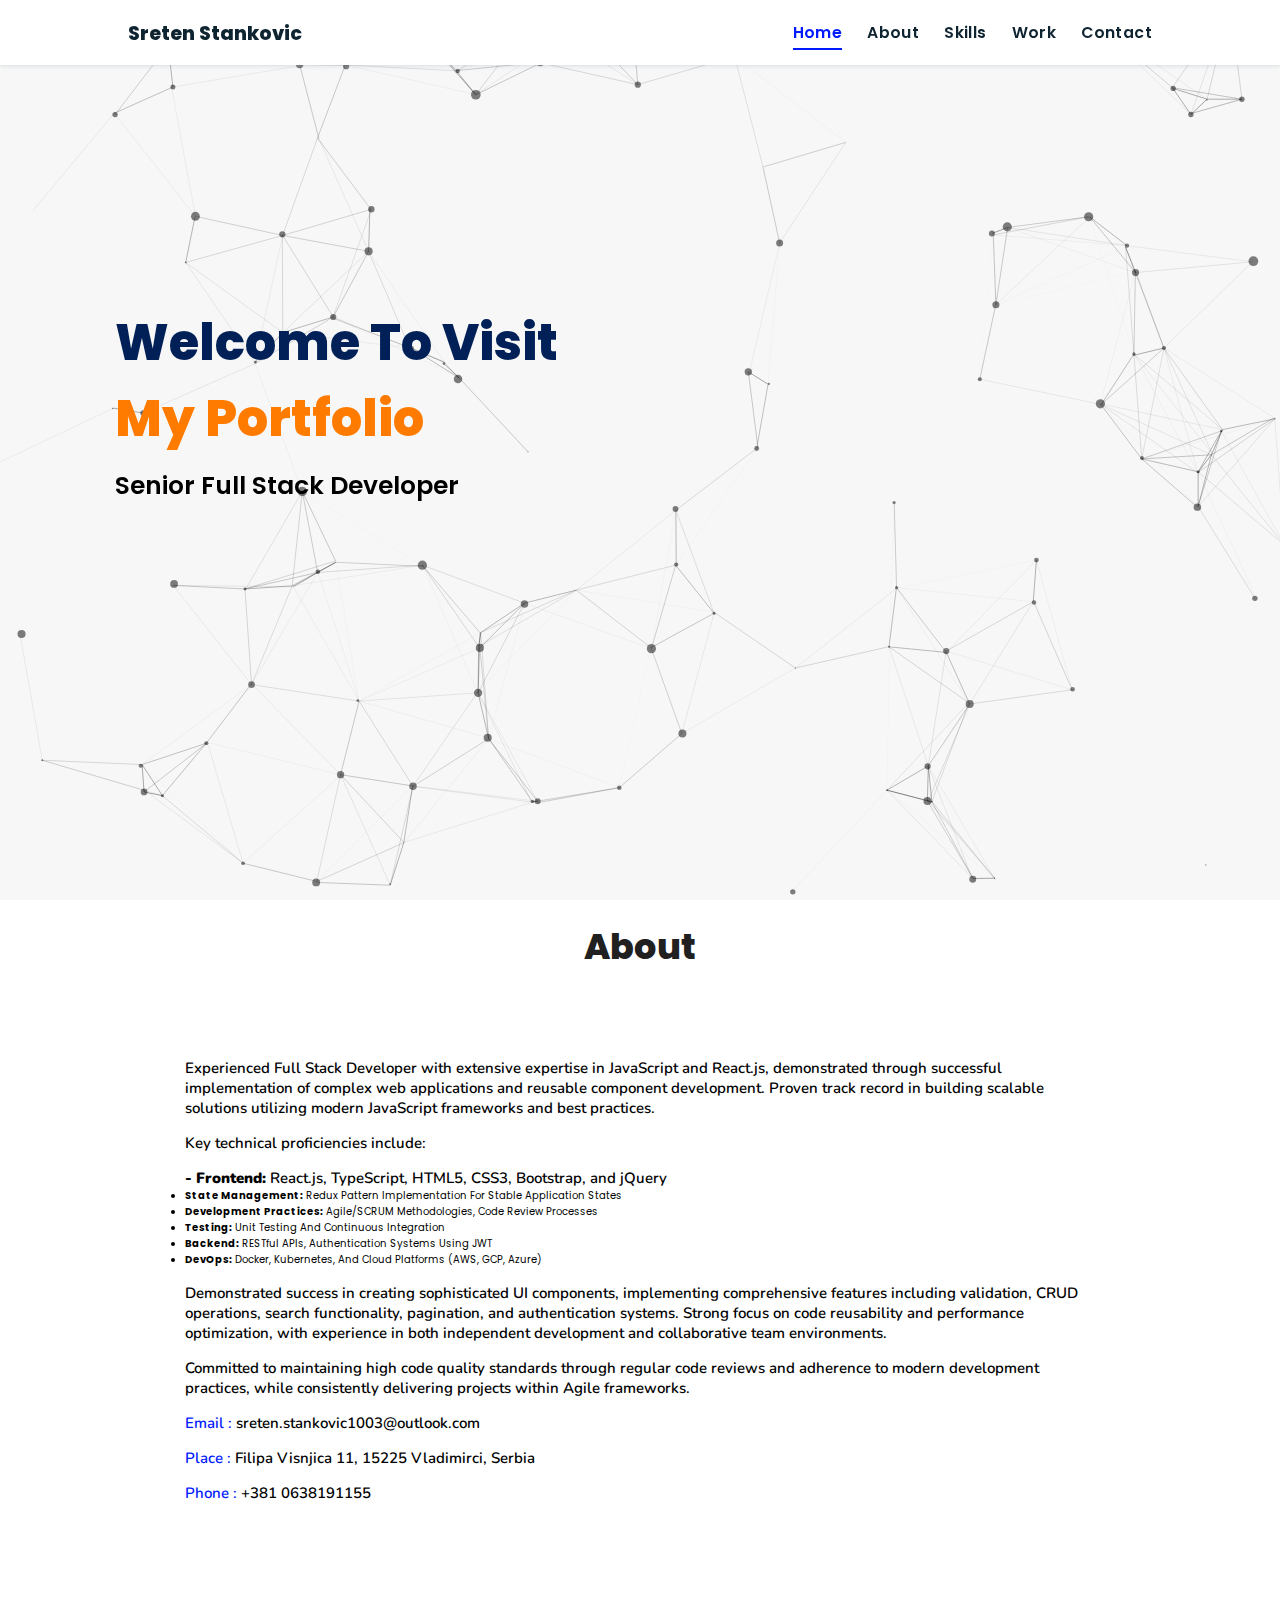
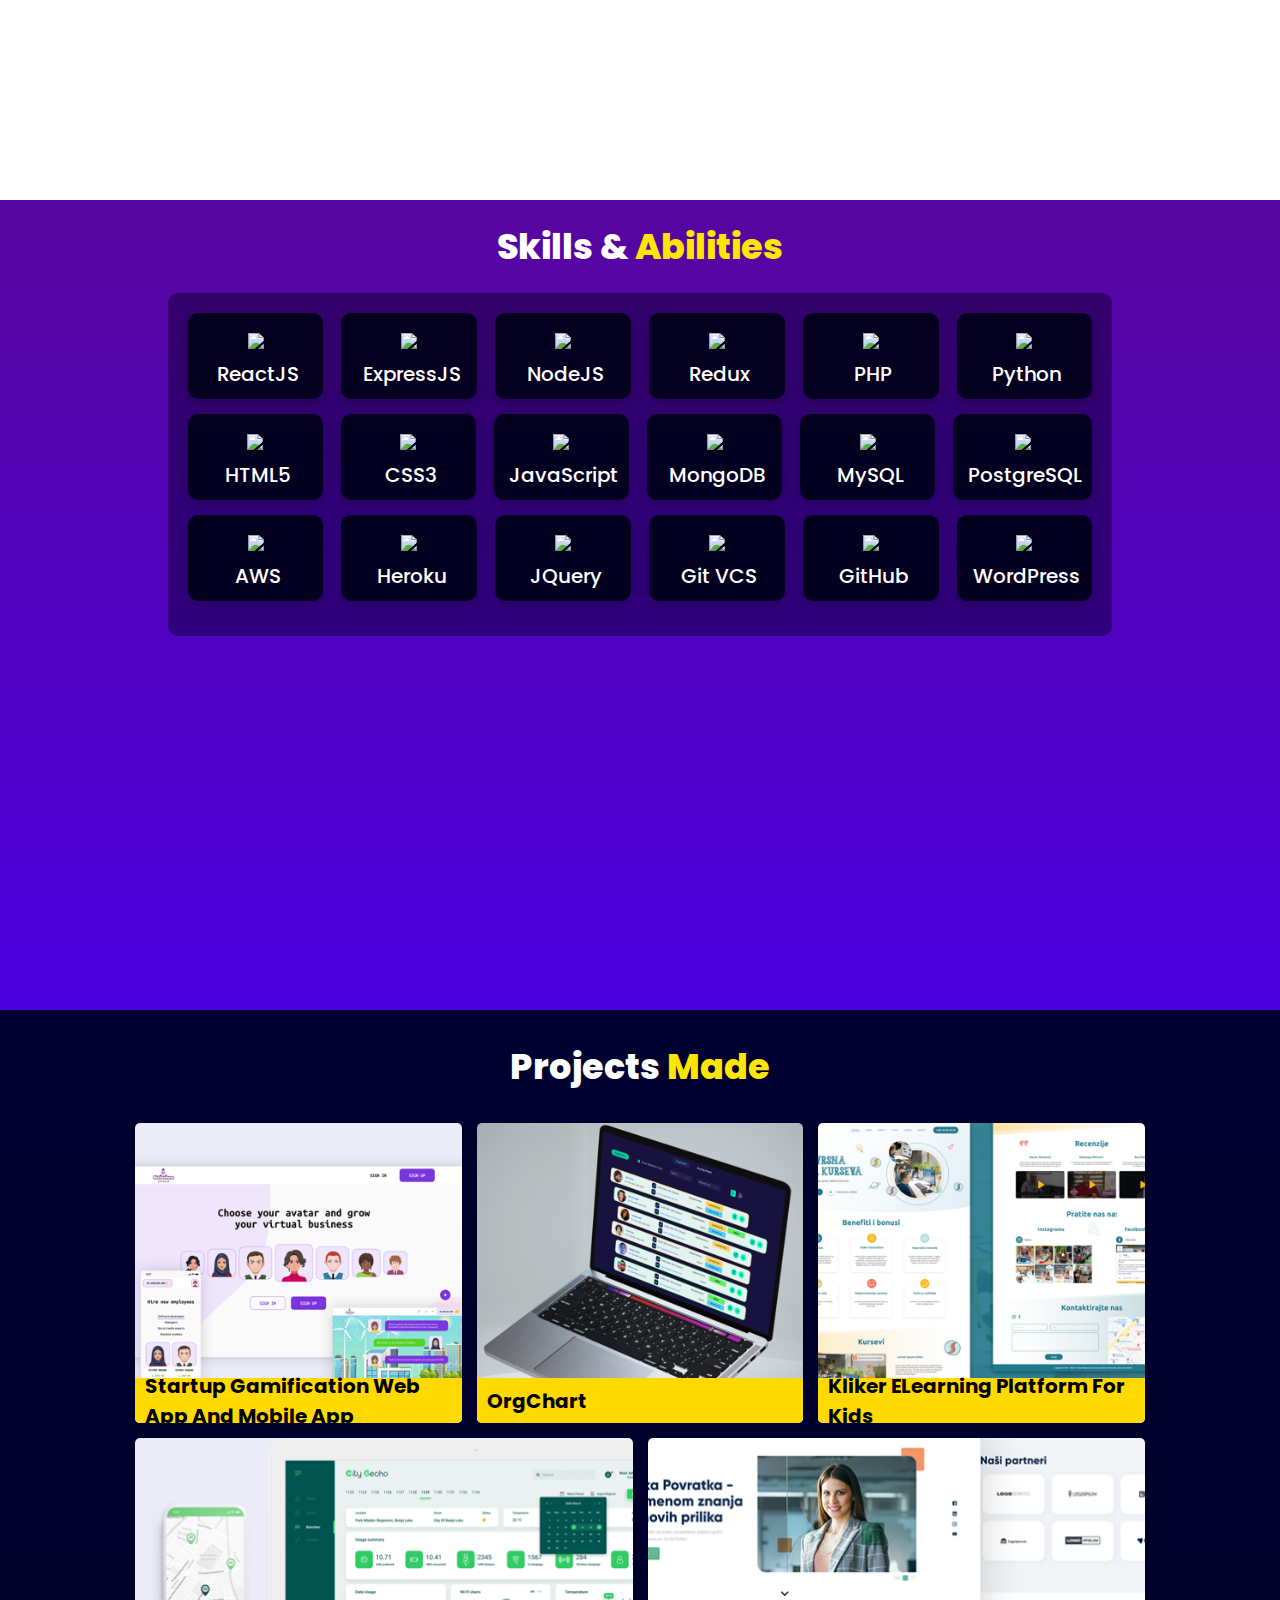
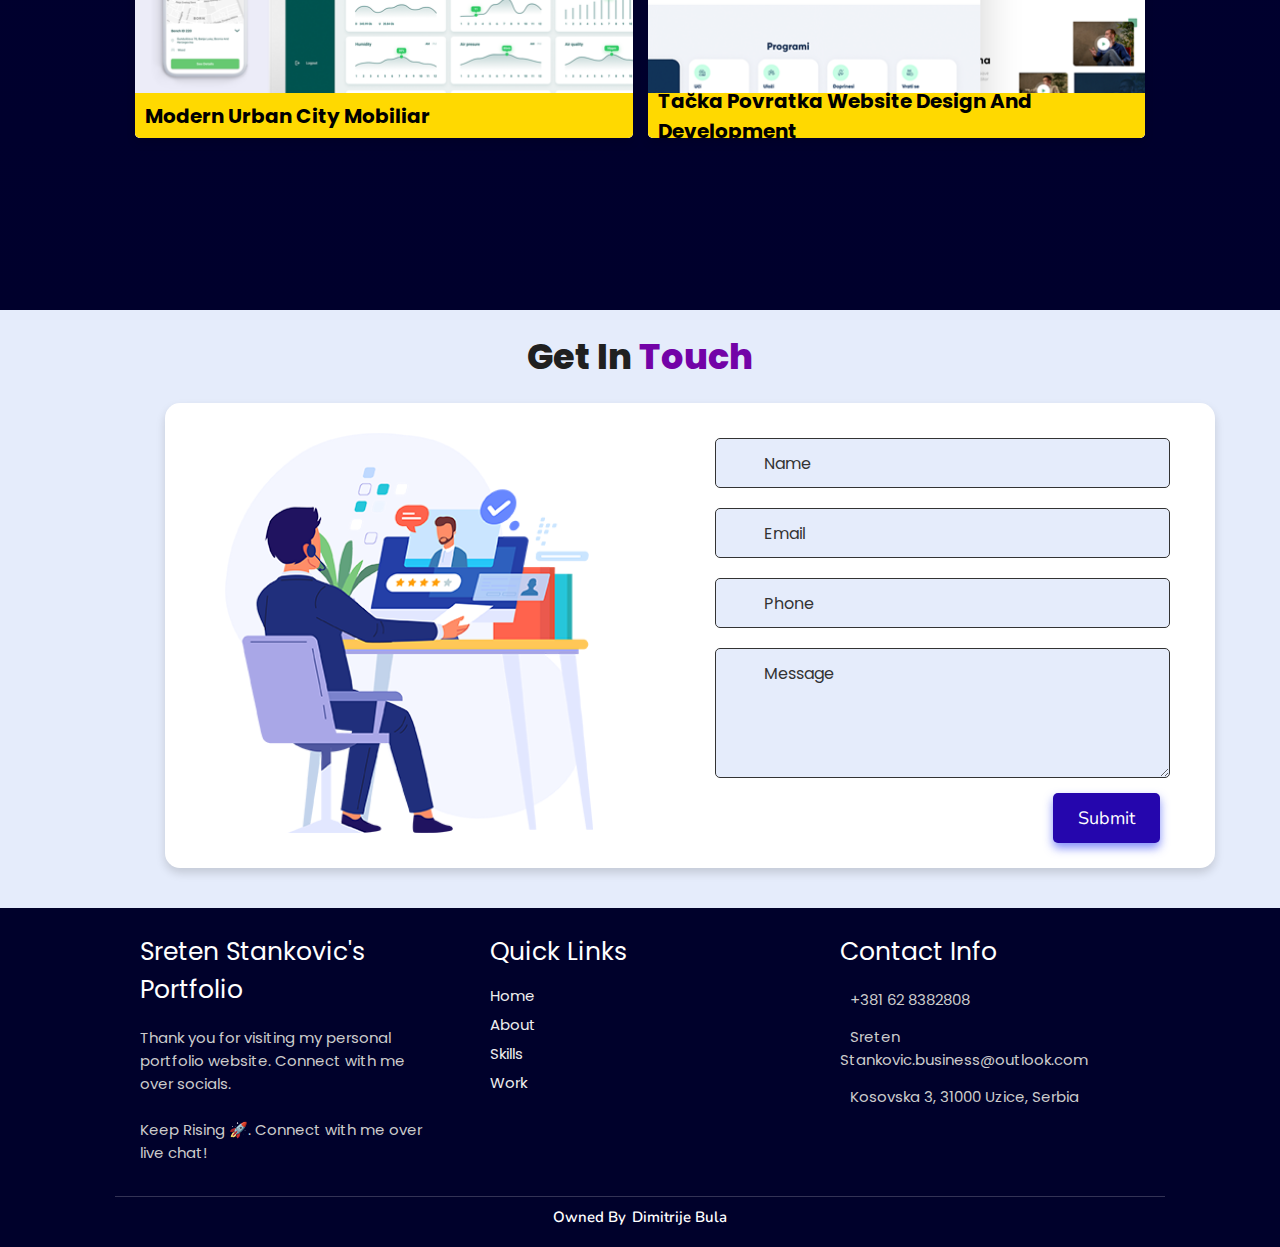
==== index.html @ c3fb4356 "Update index.html" ====
<!DOCTYPE html>
<html lang="en">
<head>
    <meta charset="UTF-8">
    <meta http-equiv="X-UA-Compatible" content="IE=edge">
    <meta name="viewport" content="width=device-width, initial-scale=1.0">
    <meta name="keywords" content="Dimitrije Bula, portfolio, Dimitrije, full stack dev, personal portfolio lifecodes, portfolio design, portfolio website, personal portfolio" />
    <meta name="description" content="Welcome to Sreten Stankovic's Portfolio.Full Stack Developer" />
    <!-- Custom CSS -->
    <link rel="stylesheet" href="./assets/css/style.css">
    <!-- Font Awesome -->
    <link rel="stylesheet" href="https://cdnjs.cloudflare.com/ajax/libs/font-awesome/5.15.3/css/all.min.css" integrity="sha512-iBBXm8fW90+nuLcSKlbmrPcLa0OT92xO1BIsZ+ywDWZCvqsWgccV3gFoRBv0z+8dLJgyAHIhR35VZc2oM/gI1w==" crossorigin="anonymous" referrerpolicy="no-referrer" />
    <!-- Favicon -->
    <link id='favicon' rel="shortcut icon" href="./assets/images/favicon.png" type="image/x-png">
    <title>Sreten</title>
</head>
<body oncontextmenu="return false">

<!-- pre loader -->
<!-- <div class="loader-container">
  <img draggable="false" src="./assets/images/preloader.gif" alt="">
</div> -->

<!-- navbar starts -->
<header>
        <a href="/" class="logo"><i class="fab fa-node-js"></i> Sreten Stankovic</a>

        <div id="menu" class="fas fa-bars"></div>
        <nav class="navbar">
            <ul>
            <li><a class="active" href="#home">Home</a></li>
            <li><a href="#about">About</a></li>
            <li><a href="#skills">Skills</a></li>
            <li><a href="#work">Work</a></li>
            <li><a href="#contact">Contact</a></li>
            </ul>
        </nav>
</header>
<!-- navbar ends -->


<!-- hero section starts -->
<!-- hero section starts -->
<section class="home" id="home">
  <div id="particles-js"></div>

  <div class="content">
  <h2>Welcome to Visit<br/><span>My Portfolio</span></h2>
  <p>Senior Full Stack Developer</p>

  <div class="socials">
      <ul class="social-icons">
      </ul>
    </div>
  </div>
</section>
<!-- hero section ends -->


<!-- about section starts -->
<section class="about" id="about">
    <h2 class="heading"><i class="fas fa-user-alt"></i> About</h2>
    
    <div class="row">
    <div class="content">
      <div class="professional-bio">
        <p>
            Experienced Full Stack Developer with extensive expertise in JavaScript and React.js, demonstrated through successful implementation of complex web applications and reusable component development. Proven track record in building scalable solutions utilizing modern JavaScript frameworks and best practices.
        </p>
    
        <p>Key technical proficiencies include:</p>
    
        <ul>
            <p><strong>- Frontend:</strong> React.js, TypeScript, HTML5, CSS3, Bootstrap, and jQuery</p>
            <li><strong>State Management:</strong> Redux Pattern implementation for stable application states</li>
            <li><strong>Development Practices:</strong> Agile/SCRUM methodologies, code review processes</li>
            <li><strong>Testing:</strong> Unit testing and continuous integration</li>
            <li><strong>Backend:</strong> RESTful APIs, authentication systems using JWT</li>
            <li><strong>DevOps:</strong> Docker, Kubernetes, and cloud platforms (AWS, GCP, Azure)</li>
        </ul>
    
        <p>
            Demonstrated success in creating sophisticated UI components, implementing comprehensive features including validation, CRUD operations, search functionality, pagination, and authentication systems. Strong focus on code reusability and performance optimization, with experience in both independent development and collaborative team environments.
        </p>
    
        <p>
            Committed to maintaining high code quality standards through regular code reviews and adherence to modern development practices, while consistently delivering projects within Agile frameworks.
        </p>
    </div>
        
        <div class="box-container">
            <!-- <div class="box">
              <p><span> age: </span> 20</p>
              <p><span> phone : </span> +91 XXX-XXX-XXXX</p>
            </div> -->
            <div class="box">
              <p><span> email : </span> sreten.stankovic1003@outlook.com</p>
              <p><span> place : </span> Filipa Visnjica 11, 15225 Vladimirci, Serbia</p>
              <p><span> phone : </span> +381 0638191155</p>
            </div>
        </div>
    </div>
    </div>
</section>
<!-- about section ends -->

<!-- skills section starts -->
<section class="skills" id="skills">

    <h2 class="heading"><i class="fas fa-laptop-code"></i> Skills & <span>Abilities</span></h2>

    <div class="container">
          <div class="row" id="skillsContainer">

            <div class="bar">
              <div class="info">
                <img src="https://img.icons8.com/external-tal-revivo-color-tal-revivo/48/000000/external-react-a-javascript-library-for-building-user-interfaces-logo-color-tal-revivo.png"/>
                <span>ReactJS</span>
              </div>
            </div>
            <div class="bar">
              <div class="info">
                <img src="https://img.icons8.com/fluency/48/000000/node-js.png"/>
                <span>ExpressJS</span>
              </div>
            </div>
            <div class="bar">
              <div class="info">
                <img src="https://img.icons8.com/color/48/000000/nodejs.png"/>
                <span>NodeJS</span>
              </div>
            </div>
            <div class="bar">
              <div class="info">
                <img src="https://img.icons8.com/color/48/000000/redux.png"/>
                <span>Redux</span>
              </div>
            </div>
            <div class="bar">
              <div class="info">
                <img src="https://img.icons8.com/offices/48/000000/php-logo.png"/>
                <span>PHP</span>
              </div>
            </div>
            <div class="bar">
              <div class="info">
                <img src="https://img.icons8.com/color/48/000000/python--v1.png"/>
                <span>Python</span>
              </div>
            </div>
          </div>
          <div class="row" id="skillsContainer">

            <div class="bar">
              <div class="info">
                <img src="https://img.icons8.com/color/48/000000/html-5--v1.png"/>
                <span>HTML5</span>
              </div>
            </div>
            <div class="bar">
              <div class="info">
                <img src="https://img.icons8.com/color/48/000000/css3.png"/>
                <span>CSS3</span>
              </div>
            </div>
            <div class="bar">
              <div class="info">
                <img src="https://img.icons8.com/color/48/000000/javascript--v1.png"/>
                <span>JavaScript</span>
              </div>
            </div>
            <div class="bar">
              <div class="info">
                <img src="https://img.icons8.com/color/48/000000/mongodb.png"/>
                <span>MongoDB</span>
              </div>
            </div>
            <div class="bar">
              <div class="info">
                <img src="https://img.icons8.com/color/48/000000/mysql-logo.png"/>
                <span>MySQL</span>
              </div>
            </div>
            <div class="bar">
              <div class="info">
                <img src="https://img.icons8.com/color/48/000000/postgreesql.png"/>
                <span>PostgreSQL</span>
              </div>
            </div>
          </div>
          <div class="row" id="skillsContainer">

            <div class="bar">
              <div class="info">
                <img src="https://img.icons8.com/color/48/000000/amazon-web-services.png"/>
                <span>AWS</span>
              </div>
            </div>
            <div class="bar">
              <div class="info">
                <img src="https://img.icons8.com/color/48/000000/heroku.png"/>
                <span>Heroku</span>
              </div>
            </div>
            <div class="bar">
              <div class="info">
                <img src="https://img.icons8.com/ios-filled/48/1169ae/jquery.png"/>
                <span>jQuery</span>
              </div>
            </div>
            <div class="bar">
              <div class="info">
                <img src="https://img.icons8.com/color/48/000000/git.png"/>
                <span>Git VCS</span>
              </div>
            </div>
            <div class="bar">
              <div class="info">
                <img src="https://img.icons8.com/glyph-neue/48/ffffff/github.png"/>
                <span>GitHub</span>
              </div>
            </div>
            <div class="bar">
              <div class="info">
                <img src="https://img.icons8.com/color/48/000000/wordpress.png"/>
                <span>WordPress</span>
              </div>
            </div>
          </div>
    </div>
</section>
<!-- skills section ends -->




<!-- work project section starts -->
<section class="work" id="work">

  <h2 class="heading"><i class="fas fa-laptop-code"></i> Projects <span>Made</span></h2>

  <div class="box-container">

    <div class="box tilt">
      <img draggable="false" src="./assets/images/projects/1.png" alt="" />
      <div class="content">
        <div class="tag">
        <h3>Startup gamification web app and mobile app</h3>
        </div>
        <div class="desc">
          <p>Startup simulation game that educates future entrepreneurs and founders about basic business processes and prepares them for a real-world scenario.
            I was involved in the ideation phase and build a web and a mobile app.</p>
        </div>
      </div>
    </div>
    <div class="box tilt">
      <img draggable="false" src="./assets/images/projects/2.png" alt="" />
      <div class="content">
        <div class="tag">
        <h3>OrgChart</h3>
        </div>
        <div class="desc">
          <p>OrgChart is an application intended for easier organization within the company. A clear view of the hierarchy and quick access to information about employees are the main features of this application that facilitate organization and work.</p>
        </div>
      </div>
    </div>
    <div class="box tilt">
      <img draggable="false" src="./assets/images/projects/3.png" alt="" />
      <div class="content">
        <div class="tag">
        <h3>Kliker eLearning platform for kids</h3>
        </div>
        <div class="desc">
          <p>Kliker is an eLearning platform for kids, feature-rich and interactive.</p>
        </div>
      </div>
    </div>
    <div class="box tilt">
      <img draggable="false" src="./assets/images/projects/4.png" alt="" />
      <div class="content">
        <div class="tag">
        <h3>Modern urban city mobiliar</h3>
        </div>
        <div class="desc">
          <p>Conceptualized as part of smart city solutions, City Gecko is the urban furniture that uses clean energy to power various devices we use every day. Smart benches have promptly programmed sensors that record and send data to the web and mobile app. Besides the installed features, they have a unique modular design that easily fits in diverse urban environments, becoming solar, wooden smart bench and charger for electrical scooters. </p>
        </div>
      </div>
    </div>
    <div class="box tilt">
      <img draggable="false" src="./assets/images/projects/5.png" alt="" />
      <div class="content">
        <div class="tag">
        <h3>Tačka Povratka Website Design and Development</h3>
        </div>
        <div class="desc">
          <p>Custom website design and development for Tačka Povratka, an informative website dedicated to Serbs in the diaspora who wish to return to Serbia to live, study, or work. I created a comprehensive website flow that makes the user journey intuitive, and user experience satisfactory.We created a comprehensive and elegant website that is information-packed and reliable, but above all - useful to the users who will find the answers to their problems. </p>
        </div>
      </div>
    </div>
</div>
</section>
<!-- work project section ends -->

<!-- contact section starts -->
<section class="contact" id="contact">
  
  <h2 class="heading"><i class="fas fa-headset"></i> Get in <span>Touch</span></h2>

  <div class="container">
    <div class="content">
      <div class="image-box">
        <img draggable="false" src="./assets/images/contact1.png" alt="">
      </div>
    <form id="contact-form">
      
      <div class="form-group">
        <div class="field">
          <input type="text" name="name" placeholder="Name" required>
          <i class='fas fa-user'></i>
        </div>
        <div class="field">
          <input type="text" name="email" placeholder="Email" required>
          <i class='fas fa-envelope'></i>
        </div>
        <div class="field">
          <input type="text" name="phone" placeholder="Phone">
          <i class='fas fa-phone-alt'></i>
        </div>
        <div class="message">
        <textarea placeholder="Message" name="message" required></textarea>
        <i class="fas fa-comment-dots"></i>
        </div>
        </div>
      <div class="button-area">
        <button type="submit">
          Submit <i class="fa fa-paper-plane"></i></button>
      </div>
    </form>
  </div>
  </div>
</section>
<!-- contact section ends -->


<!-- footer section starts -->
<section class="footer">

  <div class="box-container">

      <div class="box">
          <h3>Sreten Stankovic's Portfolio</h3>
          <p>Thank you for visiting my personal portfolio website. Connect with me over socials. <br/> <br/> Keep Rising 🚀. Connect with me over live chat!</p>
      </div>

      <div class="box">
          <h3>quick links</h3>
          <a href="#home"><i class="fas fa-chevron-circle-right"></i> home</a>
          <a href="#about"><i class="fas fa-chevron-circle-right"></i> about</a>
          <a href="#skills"><i class="fas fa-chevron-circle-right"></i> skills</a>
          <a href="#work"><i class="fas fa-chevron-circle-right"></i> work</a>
      </div>

      <div class="box">
          <h3>contact info</h3>
          <p> <i class="fas fa-phone"></i>+381 62 8382808</p>
          <p> <i class="fas fa-envelope"></i>Sreten Stankovic.business@outlook.com</p>
          <p> <i class="fas fa-map-marked-alt"></i>Kosovska 3, 31000 Uzice, Serbia</p>
      </div>
  </div>

  <h1 class="credit">Owned By<i class="fa fa-heart pulse"></i>Dimitrije Bula</h1>

</section>
<!-- footer section ends -->


<!-- scroll top btn -->
<a href="#home" aria-label="ScrollTop" class="fas fa-angle-up" id="scroll-top"></a>
<!-- scroll back to top -->


<!-- ==== ALL MAJOR JAVASCRIPT CDNS STARTS ==== -->
<!-- jquery cdn -->
<script src="https://cdnjs.cloudflare.com/ajax/libs/jquery/3.6.0/jquery.min.js" integrity="sha512-894YE6QWD5I59HgZOGReFYm4dnWc1Qt5NtvYSaNcOP+u1T9qYdvdihz0PPSiiqn/+/3e7Jo4EaG7TubfWGUrMQ==" crossorigin="anonymous" referrerpolicy="no-referrer"></script>

<!-- typed.js cdn -->
<script src="https://cdnjs.cloudflare.com/ajax/libs/typed.js/2.0.5/typed.min.js" integrity="sha512-1KbKusm/hAtkX5FScVR5G36wodIMnVd/aP04af06iyQTkD17szAMGNmxfNH+tEuFp3Og/P5G32L1qEC47CZbUQ==" crossorigin="anonymous" referrerpolicy="no-referrer"></script>

<!-- particle.js links -->
<script src="./assets/js/particles.min.js"></script>
<script src="./assets/js/app.js"></script>

<!-- vanilla tilt.js links -->
<script src="https://cdnjs.cloudflare.com/ajax/libs/vanilla-tilt/1.7.0/vanilla-tilt.min.js" integrity="sha512-SttpKhJqONuBVxbRcuH0wezjuX+BoFoli0yPsnrAADcHsQMW8rkR84ItFHGIkPvhnlRnE2FaifDOUw+EltbuHg==" crossorigin="anonymous" referrerpolicy="no-referrer"></script>

<!-- scroll reveal anim -->
<script src="https://unpkg.com/scrollreveal"></script>

<script
      type="text/javascript"
      src="https://cdn.jsdelivr.net/npm/emailjs-com@3/dist/email.min.js"
    ></script>

<!-- ==== ALL MAJOR JAVASCRIPT CDNS ENDS ==== -->

<script src="./assets/js/script.js"></script>

</body>
</html>
---- assets/css/style.css ----
@import url("https://fonts.googleapis.com/css2?family=Poppins:wght@400;600;700&display=swap");
@import url("https://fonts.googleapis.com/css2?family=Nunito:ital,wght@0,300;0,400;0,600;0,700;1,300;1,400&display=swap");

* {
  margin: 0;
  padding: 0;
  box-sizing: border-box;
  text-decoration: none;
  outline: none;
  border: none;
  text-transform: capitalize;
  transition: all 0.2s linear;
}
html {
  font-size: 62.5%;
  overflow-x: hidden;
  scroll-behavior: smooth;
}
body {
  background: #f7f7f7;
  font-family: "Poppins", sans-serif;
}

*::selection {
  background: #2b3dda;
  color: #fff;
}

html {
  font-size: 62.5%;
  overflow-x: hidden;
}
html::-webkit-scrollbar {
  width: 0.8rem;
}
html::-webkit-scrollbar-track {
  background: rgb(235, 202, 245);
}
html::-webkit-scrollbar-thumb {
  background: #420177;
}

/* pre loader start */
.loader-container {
  position: fixed;
  top: 0;
  left: 0;
  z-index: 10000;
  background: #e6eff1;
  display: flex;
  align-items: center;
  justify-content: center;
  height: 100%;
  width: 100%;
}
.loader-container.fade-out {
  top: -120%;
}
/* pre loader end */

/* navbar starts */
header {
  position: fixed;
  top: 0;
  left: 0;
  right: 0;
  z-index: 1000;
  display: flex;
  align-items: center;
  justify-content: space-between;
  padding: 1.7rem 10%;
  height: 6.5rem;
  background-color: #fff;
  box-shadow: 0 1px 4px rgba(146, 161, 176, 0.3);
}
section {
  min-height: 100vh;
  padding: 2rem 9%;
}
.heading {
  font-size: 3.5rem;
  color: rgb(32, 32, 32);
  font-weight: 800;
  text-align: center;
}
.heading span {
  color: rgb(115, 3, 167);
}
header .logo {
  font-size: 1.9rem;
  font-weight: 800;
  text-decoration: none;
  color: #0e2431;
}
header .logo i {
  font-size: 2.2rem;
}
header .logo:hover {
  color: #fc8c05;
}
header .navbar ul {
  list-style: none;
  display: flex;
  justify-content: center;
  align-items: center;
}
header .navbar li {
  margin-left: 2.5rem;
}
header .navbar ul li a {
  font-size: 1.57rem;
  color: #0e2431;
  font-weight: 600;
  text-decoration: none;
  letter-spacing: 0.04rem;
  transition: 0.2s;
}
header .navbar ul li a.active,
header .navbar ul li a:hover {
  color: #011aff;
  border-bottom: 0.2rem solid #011aff;
  padding: 0.5rem 0;
}
/* navbar ends */

/* hamburger icon starts*/
#menu {
  font-size: 3rem;
  cursor: pointer;
  color: rgb(24, 2, 63);
  display: none;
}
@media (max-width: 768px) {
  #menu {
    display: block;
  }
  header .navbar {
    position: fixed;
    top: 6.5rem;
    right: -120%;
    width: 75%;
    height: 100%;
    text-align: left;
    align-items: flex-start;
    background-color: #0e0f31;
  }
  header .navbar ul {
    flex-flow: column;
    padding: 1rem;
  }
  header .navbar ul li {
    text-align: center;
    width: 100%;
    margin: 1rem 0;
    border-radius: 0.5rem;
    width: 26rem;
  }
  header .navbar ul li a {
    display: block;
    padding: 1rem;
    text-align: left;
    color: #fff;
    font-size: 2rem;
  }
  header .navbar ul li a.active,
  header .navbar ul li a:hover {
    padding: 1rem;
    color: #fff;
    border-radius: 0.5rem;
    border-bottom: 0.5rem solid #011aff;
  }
  .fa-times {
    transform: rotate(180deg);
  }
  header .navbar.nav-toggle {
    right: 0;
  }
}
/* hamburger icon ends */

/* hero section starts*/
.home {
  position: relative;
  display: flex;
  flex-wrap: wrap;
  gap: 1.5rem;
  min-height: 100vh;
  align-items: center;
}
.home #particles-js {
  position: absolute;
  top: 0;
  left: 0;
  height: 100%;
  width: 100%;
}
.home::before {
  content: "";
  position: absolute;
  top: 0;
  left: 0;
  height: 100%;
  width: 100%;
}
.home .content {
  flex: 1 1 40rem;
  padding-top: 1rem;
  z-index: 1;
}
.home .image {
  flex: 1 1 40rem;
  z-index: 1;
}
.home .image img {
  width: 70%;
  margin-left: 6rem;
  border-radius: 50%;
  box-shadow: 0 2px 8px rgba(0, 0, 0, 0.3);
  cursor: pointer;
}
.home .image img:hover {
  box-shadow: 0 5px 15px rgba(0, 0, 0, 0.5);
}
.home .content h2 {
  font-size: 5rem;
  font-weight: 800;
  color: #002057;
}
.home .content h2 span {
  font-size: 5rem;
  font-weight: 800;
  color: #ff7b00;
}
.home .content p {
  font-size: 2.5rem;
  color: #000;
  font-weight: 600;
  padding: 1rem 0;
}
.home .content p span {
  font-size: 2.5rem;
  color: rgb(148, 8, 8);
  font-weight: 600;
  padding: 1rem 0;
}
.home .btn {
  margin-top: 1rem;
  position: absolute;
  line-height: 0;
  padding: 1.6rem 3rem;
  border-radius: 4em;
  transition: 0.5s;
  color: #fff;
  background: #2506ad;
  box-shadow: 0px 5px 18px rgba(48, 68, 247, 0.6);
  font-family: "Nunito", sans-serif;
}
.home .btn span {
  font-weight: 700;
  font-size: 1.7rem;
  letter-spacing: 0.1rem;
}
.home .btn i {
  margin-left: 0.3rem;
  font-size: 1.5rem;
  transition: 0.3s;
}
.home .btn:hover {
  background: #1a047e;
}
.home .btn:hover i {
  transform: translateX(5px);
}
/* social icons start */
.socials {
  position: relative;
  margin-top: 9rem;
}
.socials .social-icons {
  padding-left: 0;
  margin-bottom: 0;
  list-style: none;
}
.socials .social-icons li {
  display: inline-block;
  margin-bottom: 14px;
}
.social-icons a {
  font-size: 2rem;
  display: inline-block;
  line-height: 44px;
  color: #00d9ff;
  background-color: #09011b;
  width: 44px;
  height: 44px;
  text-align: center;
  margin-right: 8px;
  border-radius: 100%;
  -webkit-transition: all 0.2s linear;
  -o-transition: all 0.2s linear;
  transition: all 0.2s linear;
}
.social-icons a:active,
.social-icons a:focus,
.social-icons a:hover {
  color: #fff;
  background-color: #0685da;
}
.social-icons a.github:hover {
  background-color: #0e0e0e;
}
.social-icons a.twitter:hover {
  background-color: #00aced;
}
.social-icons a.linkedin:hover {
  background-color: #007bb6;
}
.social-icons a.dev:hover {
  background-color: #070707;
}
.social-icons a.instagram:hover {
  background-color: #ee00da;
}
/* social icons end */

/* hero media queries starts*/
@media (max-width: 450px) {
  .home .btn {
    margin: 4rem 0;
  }
  .socials {
    margin-top: 12rem;
  }
  .home .image img {
    margin-top: -12rem;
  }
  .home .content p {
    font-size: 2.2rem;
  }
  .home .content p span {
    font-size: 2.2rem;
  }
}
/* hero media queries ends*/
/* hero section end */

/* about section starts */
.about {
  background: rgb(255, 255, 255);
}
.about .row {
  display: flex;
  flex-direction: row;
  gap: 2rem;
  flex-wrap: wrap;
  padding: 4rem;
}
.about .row .image {
  text-align: center;
  flex: 1 1 35rem;
}
.about .row .image img {
  margin: 4rem;
  width: 30rem;
  height: auto;
  border-radius: 5%;
  box-shadow: 0 5px 10px rgba(0, 0, 0, 0.6);
  mix-blend-mode: luminosity;
  transition: 0.3s;
  cursor: pointer;
}
.about .row .image img:hover {
  mix-blend-mode: normal;
}
.about .row .content {
  flex: 1 1 45rem;
  padding: 3rem;
}
.about .row .content h3 {
  color: rgb(27, 27, 27);
  font-size: 2.5rem;
}
.about .row .content .tag {
  font-size: 1.4rem;
  color: #020133;
  font-weight: 600;
  margin-top: 1rem;
}
.about .row .content p {
  font-size: 1.5rem;
  margin-top: 1.5rem;
  font-family: "Nunito";
  font-weight: 600;
  text-transform: none;
}
.about .row .content .box-container {
  display: flex;
  flex-wrap: wrap;
  gap: 1.5rem;
  font-family: "Nunito";
  font-weight: 600;
}
.about .row .content .box-container .box p {
  text-transform: none;
}
.about .row .content .box-container .box p span {
  color: #011aff;
}
.resumebtn {
  margin-top: 6rem;
}
.resumebtn .btn {
  padding: 1.7rem 3rem;
  border-radius: 0.5em;
  transition: 0.3s;
  color: #fff;
  background: #2506ad;
  box-shadow: 0px 5px 10px rgba(48, 68, 247, 0.6);
  font-family: "Nunito", sans-serif;
}
.resumebtn .btn span {
  font-weight: 600;
  font-size: 1.8rem;
  letter-spacing: 0.1rem;
}
.resumebtn .btn i {
  margin-left: 0.3rem;
  font-size: 1.2rem;
  transition: 0.3s;
}
.resumebtn .btn:hover {
  background: #1a047e;
}
.resumebtn .btn:hover i {
  transform: translateX(5px);
}
/* about media queries starts*/
@media screen and (max-width: 600px) {
  .about .row .image {
    margin-top: 2rem;
  }
  .about .row .image img {
    margin: 0 auto;
    width: 80%;
    mix-blend-mode: normal;
  }
  .about .row {
    padding: 0.5rem;
    margin-bottom: 7rem;
  }
  .about .row .content {
    padding: 1rem;
  }
  .about .row .content .box-container {
    gap: 0;
  }
}
/* about media queries ends*/
/* about section ends */

/* skills section starts */
.skills {
  min-height: 90vh;
  background: linear-gradient(to bottom, #57059e, #4a00e0);
}
.skills h2 {
  color: #fff;
}
.skills .heading span {
  color: rgb(255, 230, 0);
}
.skills .container {
  background: rgba(0, 0, 22, 0.4);
  color: #fff;
  border-radius: 1rem;
  padding: 2rem;
  width: 90%;
  margin: auto;
  margin-top: 2rem;
}
.skills .container .row {
  display: grid;
  grid-template-columns: repeat(6, 1fr);
  flex-wrap: wrap;
  gap: 1.8rem;
}
.skills .container .bar {
  margin-bottom: 15px;
  padding: 10px;
  border-radius: 1rem;
  box-shadow: 0 4px 10px rgba(0, 0, 0, 0.2);
  background: rgba(0, 0, 22, 0.9);
  transition: 0.2s;
}
.skills .container .bar:hover {
  box-shadow: 0 8px 10px rgba(0, 2, 68, 0.8) !important;
  background-color: rgba(0, 0, 0, 0.9) !important;
}
.skills .container .bar .info {
  display: flex;
  flex-direction: column;
  align-items: center;
  gap: 1rem;
  margin-top: 1rem;
}
.skills .container .bar .info i {
  font-size: 4rem;
}
.skills .container .bar .info span {
  font-size: 2rem;
  font-weight: 500;
  font-family: "Poppins";
  margin-left: 0.5rem;
}
/* skills media queries starts*/
@media screen and (max-width: 600px) {
  .skills .container {
    padding: 0;
    margin: 0;
  }
  .skills .container .row {
    grid-template-columns: repeat(2, 1fr);
    margin: 1rem;
    padding: 2rem 0.2rem 2rem 0.2rem;
    gap: 1rem;
  }
  .skills .container {
    margin-top: 5px;
    width: 100%;
  }
}
/* skills media queries ends*/
/* skills section ends */

/* education section starts */
.education {
  background: #e5ecfb;
  min-height: 80vh;
}
.education .qoute {
  font-size: 1.5rem;
  text-align: center;
  font-family: "Nunito", sans-serif;
  font-weight: 600;
  margin-top: 0.5rem;
}
.education .box-container {
  display: flex;
  flex-wrap: wrap;
  justify-content: center;
  align-items: center;
  flex-direction: column;
}
.education .box-container .box {
  display: flex;
  flex-direction: row;
  width: 80%;
  border-radius: 0.5rem;
  box-shadow: 0.2rem 0.5rem 1rem rgba(0, 0, 0, 0.2);
  text-align: center;
  position: relative;
  margin-top: 2rem;
  overflow: hidden;
  transition: 0.3s;
  background: rgb(252, 252, 252);
}
.education .box-container .box:hover {
  transform: scale(1.03);
  box-shadow: 1rem 0.5rem 1.2rem rgba(0, 0, 0, 0.3);
}
.education .box-container .box .image {
  flex: 1 1 20rem;
  width: 100%;
}
.education .box-container .box img {
  object-fit: cover;
  position: relative;
  width: 100%;
  height: 100%;
}
.education .box-container .box .content {
  position: relative;
  display: flex;
  flex-direction: column;
  padding: 1rem;
  flex-wrap: wrap;
  flex: 1 1 70rem;
}
.education .box-container .box .content h3 {
  font-size: 2.5rem;
  color: #012970;
  padding: 0.5rem 0;
  font-weight: 600;
  text-align: left;
  margin-left: 1rem;
}
.education .box-container .box .content p {
  font-size: 1.5rem;
  margin-left: 1rem;
  text-align: left;
}
.education h4 {
  font-size: 2rem;
  color: rgb(34, 109, 0);
  text-align: left;
  margin: 1rem;
  font-family: "Nunito", sans-serif;
  font-weight: 700;
}

/* education media queries starts*/
@media screen and (max-width: 600px) {
  .education .box-container .box {
    flex-direction: column;
    width: 100%;
  }
  .education .box-container .box .image {
    width: 100%;
    height: 25rem;
  }
  .education .box-container .box img {
    width: 100%;
  }
  .education .box-container .box .content {
    position: relative;
    display: flex;
    flex-direction: column;
    padding: 1rem;
    flex-wrap: wrap;
    flex: 0;
  }
  .education .btns {
    margin-top: 2rem;
    margin-left: 1rem;
    margin-right: 1rem;
    flex-wrap: wrap;
  }
}
/* education media queries ends*/
/* education section ends */

/* work section starts */
.work {
  /* background: #010124; */
  background: linear-gradient(to bottom, #000031, #00002c);
}
.work h2 {
  color: #fff;
  padding: 1rem;
}
.work .heading span {
  color: rgb(255, 230, 0);
}
.work .box-container {
  display: flex;
  flex-wrap: wrap;
  gap: 1.5rem;
  margin: 2rem;
}
.work .box-container .box {
  flex: 1 1 30rem;
  border-radius: 0.5rem;
  box-shadow: 0 0.5rem 1rem rgba(0, 0, 0, 0.1);
  position: relative;
  overflow: hidden;
  height: 30rem;
}
.work .box-container .box img {
  height: 100%;
  width: 100%;
  object-fit: cover;
}
.work .box-container .box .content {
  height: 100%;
  width: 100%;
  position: absolute;
  top: 85%;
  left: 0;
  background: rgba(255, 255, 255, 0.9);
  display: flex;
  flex-direction: column;
}
.work .box-container .box .content .tag {
  display: flex;
  flex-direction: row;
  justify-content: space-between;
  align-items: center;
  height: 4.5rem;
  width: 100%;
  padding-left: 1rem;
  background: #ffd900;
}
.work .box-container .box .content .tag h3 {
  font-size: 2rem;
}
.work .box-container .box:hover .content {
  top: 25%;
}
.work .desc {
  margin: 2rem;
  display: flex;
  flex-direction: column;
  justify-content: center;
}
.work .desc p {
  font-size: 1.5rem;
}
.work .desc .btns {
  display: flex;
  justify-content: space-between;
  width: 100%;
  margin-top: 2rem;
}
.work .desc .btns .btn {
  line-height: 0;
  display: inline;
  padding: 1.5rem 2.5rem;
  border-radius: 0.5rem;
  font-size: 1.5rem;
  color: #fff;
  background: rgb(12, 12, 12);
  margin-right: 2rem;
}
.work .desc .btns .btn:hover {
  background: #310ae0f5;
}
.work .viewall {
  display: flex;
  justify-content: center;
}
.work .viewall .btn {
  position: relative;
  line-height: 0;
  padding: 1.6rem 3rem;
  border-radius: 0.5em;
  transition: 0.5s;
  color: rgb(255, 255, 255);
  font-weight: 700;
  border: 2px solid #fff;
  box-shadow: 0px 5px 10px rgba(65, 84, 241, 0.4);
  text-align: center;
}
.work .viewall .btn span {
  font-weight: 600;
  font-size: 1.7rem;
  font-family: "Nunito", sans-serif;
}
.work .viewall .btn i {
  margin-left: 0.3rem;
  font-size: 1.5rem;
  transition: 0.3s;
}
.work .viewall .btn:hover {
  background: #fff;
  color: #000;
}
.work .viewall .btn:hover i {
  transform: translateX(5px);
}
/* work section ends */

/* experience section starts */
.experience .timeline {
  position: relative;
  max-width: 1200px;
  margin: 0 auto;
}
.experience .timeline::after {
  content: "";
  position: absolute;
  width: 6px;
  background: #020133;
  top: 0;
  bottom: 0;
  left: 50%;
  margin-left: -3px;
  z-index: -2;
}
.experience .container {
  padding: 10px 40px;
  position: relative;
  background-color: inherit;
  width: 50%;
}
/*circles on timeline*/
.experience .container::after {
  content: "\f0b1";
  position: absolute;
  width: 25px;
  height: 25px;
  right: -17px;
  background-color: rgb(255, 255, 255);
  border: 4px solid #ff9f55;
  top: 15px;
  border-radius: 50%;
  z-index: 100;
  font-size: 1.89rem;
  text-align: center;
  font-weight: 600;
  color: #02094b;
  font-family: "Font Awesome\ 5 Free";
}
.experience .left {
  left: 0;
}
.experience .right {
  left: 50%;
}
/* arrows pointing right */
.experience .left::before {
  content: " ";
  height: 0;
  position: absolute;
  top: 22px;
  width: 0;
  z-index: 1;
  right: 30px;
  border: medium solid #f68c09;
  border-width: 10px 0 10px 10px;
  border-color: transparent transparent transparent #f68c09;
}
/* arrows pointing left  */
.experience .right::before {
  content: " ";
  height: 0;
  position: absolute;
  top: 22px;
  width: 0;
  z-index: 1;
  left: 30px;
  border: medium solid #f68c09;
  border-width: 10px 10px 10px 0;
  border-color: transparent #f68c09 transparent transparent;
}
.experience .right::after {
  left: -16px;
}
.experience .content {
  background-color: #f68c09;
  position: relative;
  border-radius: 6px;
}
.experience .content .tag {
  font-size: 1.3rem;
  padding-top: 1.5rem;
  padding-left: 1.5rem;
}
.experience .content .desc {
  margin-left: 1.5rem;
  padding-bottom: 1rem;
}
.experience .content .desc h3 {
  font-size: 1.5rem;
  font-weight: 600;
}
.experience .content .desc p {
  font-size: 1.2rem;
}
/* view all button */
.morebtn {
  display: flex;
  justify-content: center;
}
.morebtn .btn {
  position: relative;
  line-height: 0;
  padding: 1.6rem 3rem;
  border-radius: 0.5em;
  transition: 0.5s;
  color: #fff;
  background: #2506ad;
  box-shadow: 0px 5px 10px rgba(48, 68, 247, 0.6);
  text-align: center;
}
.morebtn .btn span {
  font-weight: 600;
  font-size: 1.7rem;
  font-family: "Nunito", sans-serif;
}
.morebtn .btn i {
  margin-left: 0.3rem;
  font-size: 1.5rem;
  transition: 0.3s;
}
.morebtn .btn:hover {
  background: #1a047e;
}
.morebtn .btn:hover i {
  transform: translateX(5px);
}

/* Media queries - Responsive timeline on screens less than 600px wide */
@media screen and (max-width: 600px) {
  .experience {
    min-height: 80vh;
  }
  .experience .timeline {
    margin-top: 2rem;
  }
  .experience .timeline::after {
    left: 31px;
  }
  .experience .container {
    width: 100%;
    padding-left: 8rem;
    padding-right: 2rem;
  }
  .experience .container::after {
    font-size: 2.2rem;
  }
  .experience .container::before {
    left: 61px;
    border: medium solid #f68c09;
    border-width: 10px 10px 10px 0;
    border-color: transparent #f68c09 transparent transparent;
  }
  .experience .left::after {
    left: 15px;
  }
  .experience .right::after {
    left: 15px;
  }
  .experience .right {
    left: 0%;
  }
  .morebtn {
    margin-top: 3rem;
  }
}
/* experience media queries ends */
/* experience section ends */

/* contact section starts */
.contact {
  background: #e5ecfb;
  min-height: 60vh;
}
.contact .container {
  max-width: 1050px;
  width: 100%;
  background: #fff;
  border-radius: 1.5rem;
  margin: 2rem 5rem;
  box-shadow: 0 5px 10px rgba(0, 0, 0, 0.15);
}
.contact .container .content {
  display: flex;
  align-items: center;
  justify-content: space-between;
  padding: 2.5rem 2rem;
}
.contact .content .image-box {
  max-width: 60%;
  margin-left: 4rem;
}
.contact .content .image-box img {
  width: 100%;
  height: 40rem;
  position: relative;
}
.contact .content form {
  width: 45%;
  margin-right: 3.5rem;
}
form .form-group {
  display: flex;
  flex-direction: column;
  justify-content: center;
}
.form-group .field {
  height: 50px;
  display: flex;
  position: relative;
  margin: 1rem;
  width: 100%;
}
form i {
  position: absolute;
  top: 50%;
  left: 18px;
  color: rgb(51, 51, 51);
  font-size: 17px;
  pointer-events: none;
  transform: translateY(-50%);
}
form .field input,
form .message textarea {
  width: 100%;
  height: 100%;
  outline: none;
  padding: 0 16px 0 48px;
  font-size: 16px;
  font-family: "Poppins", sans-serif;
  border-radius: 5px;
  border: 1px solid rgb(51, 51, 51);
  background: #e5ecfb;
}
.field input::placeholder,
.message textarea::placeholder {
  color: rgb(51, 51, 51);
}
.field input:focus,
.message textarea:focus {
  padding-left: 47px;
  border: 2px solid rgb(115, 3, 167);
}
.field input:focus ~ i,
.message textarea:focus ~ i {
  color: rgb(115, 3, 167);
}
form .message {
  position: relative;
  margin: 1rem;
  width: 100%;
}
form .message i {
  top: 25px;
  font-size: 20px;
  left: 15px;
}
form .message textarea {
  min-height: 130px;
  max-height: 230px;
  max-width: 100%;
  min-width: 100%;
  padding: 12px 20px 0 48px;
}
form .message textarea::-webkit-scrollbar {
  width: 0px;
}
form .button-area {
  display: flex;
  float: right;
  flex-direction: row-reverse;
}
.button-area button {
  color: #fff;
  border: none;
  outline: none;
  font-size: 1.8rem;
  cursor: pointer;
  border-radius: 5px;
  padding: 13px 25px;
  background: #2506ad;
  box-shadow: 0px 5px 10px rgba(48, 68, 247, 0.6);
  transition: 0.3s ease;
  font-family: "Nunito", sans-serif;
}
.button-area button:hover {
  background: #421cecf5;
}
.button-area span {
  font-size: 17px;
  padding: 1rem;
  display: none;
}
.button-area button i {
  position: relative;
  top: 6px;
  left: 2px;
  font-size: 1.5rem;
  transition: 0.3s;
  color: #fff;
}
.button-area button:hover i {
  left: 8px;
}
/* contact section media queries starts */
@media (max-width: 900px) {
  .contact {
    min-height: 70vh;
  }
  .contact .container {
    margin: 3rem 0 2rem 0;
  }
  .contact .container .content {
    padding: 18px 12px;
  }
  .contact .content .image-box {
    display: none;
  }
  .contact .content form {
    width: 100%;
    margin-right: 2rem;
  }
}
/* contact section media queries ends */
/* contact section ends */

/* footer section starts */
.footer {
  min-height: auto;
  padding-top: 0;
  background: rgb(0, 1, 43);
}
.footer .box-container {
  display: flex;
  justify-content: center;
  flex-wrap: wrap;
}
.footer .box-container .box {
  flex: 1 1 25rem;
  margin: 2.5rem;
}
.footer .box-container .box h3 {
  font-size: 2.5rem;
  color: #fff;
  padding-bottom: 1rem;
  font-weight: normal;
}
.footer .box-container .box p {
  font-size: 1.5rem;
  color: #ccc;
  padding: 0.7rem 0;
  text-transform: none;
}
.footer .box-container .box p i {
  padding-right: 1rem;
  color: #ffae00;
}
.footer .box-container .box a {
  font-size: 1.5rem;
  color: rgb(238, 238, 238);
  padding: 0.3rem 0;
  display: block;
}
.footer .box-container .box a:hover {
  color: #ffae00;
}
.footer .box-container .box .share {
  display: flex;
  flex-wrap: wrap;
  padding: 1rem 0;
}
.footer .box-container .box .share a {
  height: 4rem;
  width: 4rem;
  padding: 1rem;
  text-align: center;
  border-radius: 5rem;
  font-size: 1.7rem;
  margin-right: 1rem;
  transition: 0.2s;
  background: rgb(230, 230, 230);
  color: #02094b;
  border: none;
}
.footer .box-container .box .share a:hover {
  background: transparent;
  transform: scale(0.98);
  border: 0.1rem solid rgb(180, 178, 178);
  color: #ffae00;
}
.footer .credit {
  padding: 1rem 0 0 0;
  text-align: center;
  font-size: 1.5rem;
  font-family: "Nunito", sans-serif;
  font-weight: 600;
  color: #fff;
  border-top: 0.1rem solid #fff3;
}
.footer .credit a {
  color: #ffae00;
}
.footer .fa {
  color: #e90606;
  margin: 0 0.3rem;
  font-size: 1.5rem;
  animation: pound 0.35s infinite alternate;
}
@-webkit-keyframes pound {
  to {
    transform: scale(1.1);
  }
}
@keyframes pound {
  to {
    transform: scale(1.1);
  }
}
@media (max-width: 450px) {
  .footer .box-container .box {
    margin: 1.5rem;
  }
  .footer .box-container .box p {
    padding: 0.7rem;
  }
  .footer .box-container .box .share a {
    padding: 1.2rem;
  }
}
/* footer section ends */

/* common media queries starts*/
@media (max-width: 450px) {
  html {
    font-size: 55%;
  }
  body {
    padding-right: 0;
  }
  section {
    padding: 2rem;
  }
}
/* common media queries ends*/

/* scroll top starts */
#scroll-top {
  position: fixed;
  top: -140%;
  right: 2rem;
  padding: 1rem 1.5rem;
  font-size: 2rem;
  background: #ffae00;
  color: rgb(13, 0, 44);
  border-radius: 50%;
  transition: 1s linear;
  z-index: 1000;
}
#scroll-top.active {
  top: calc(100% - 12rem);
}
/* scroll top ends */
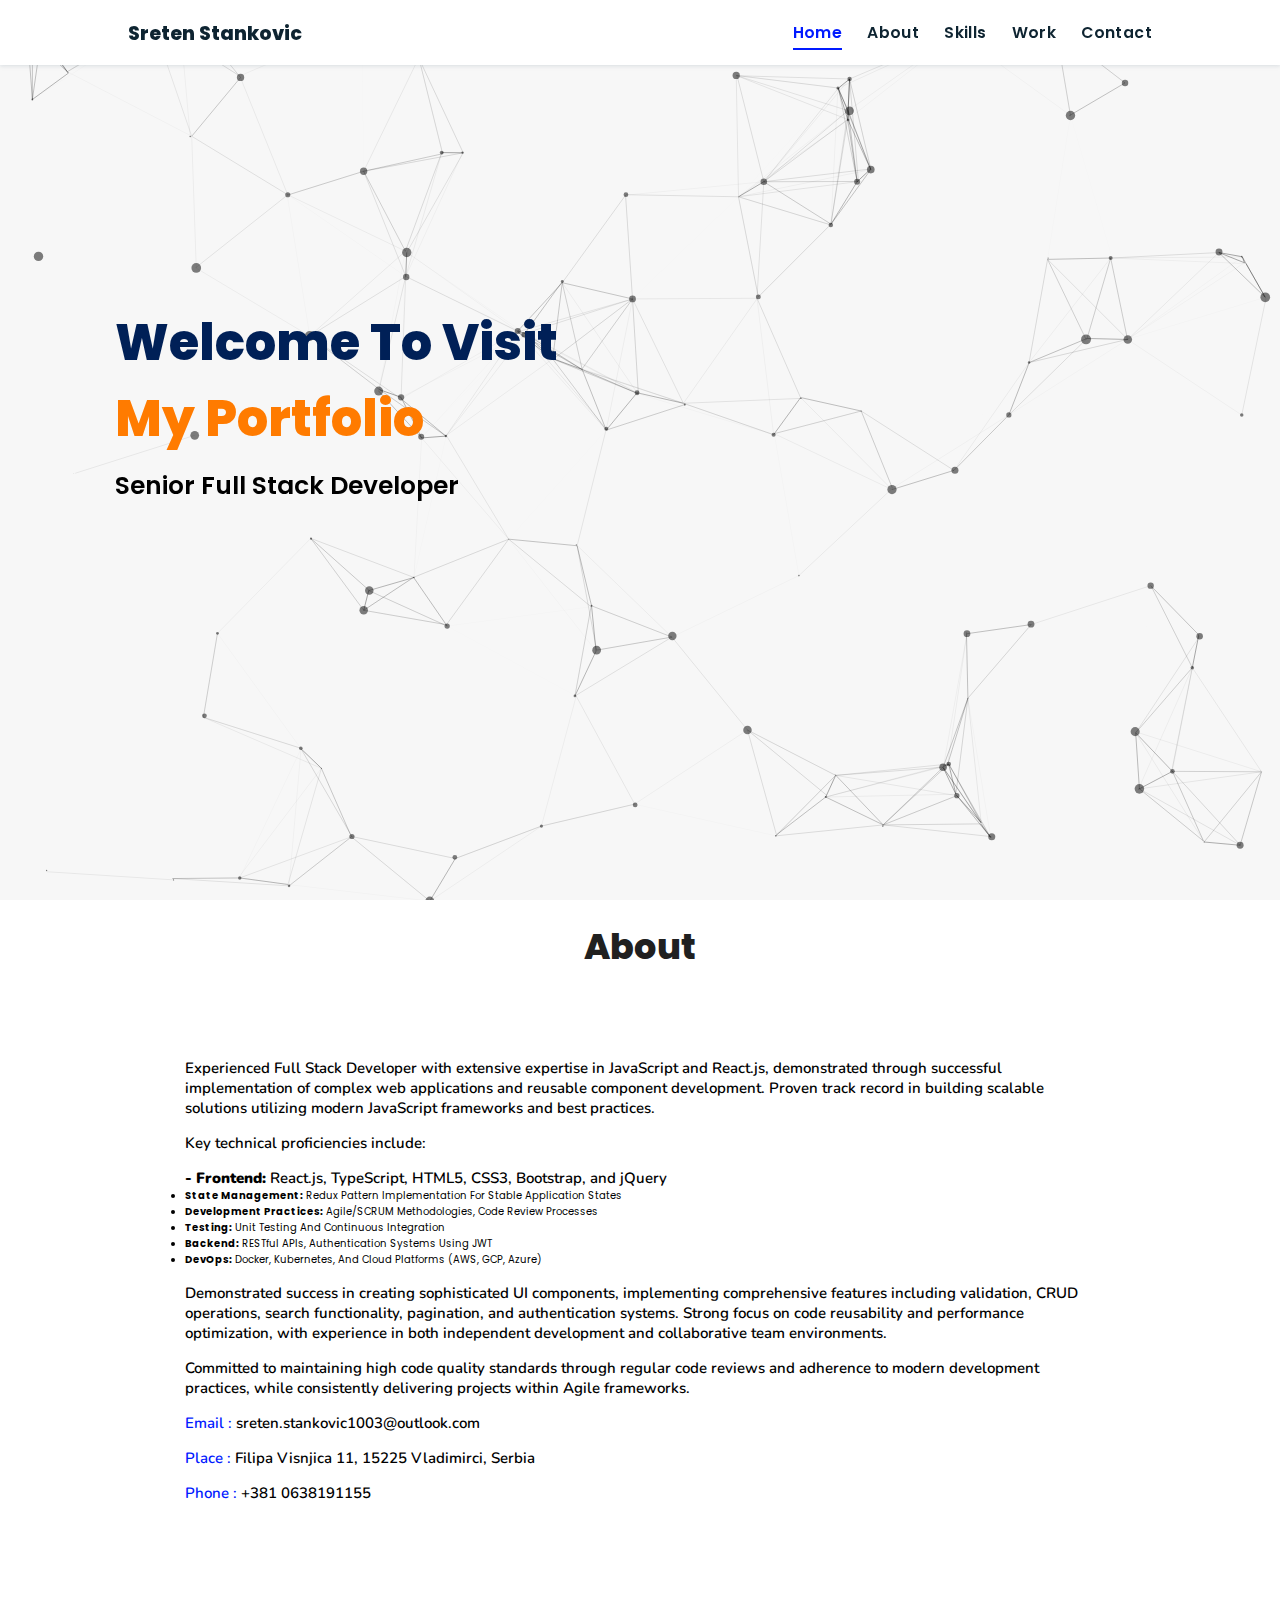
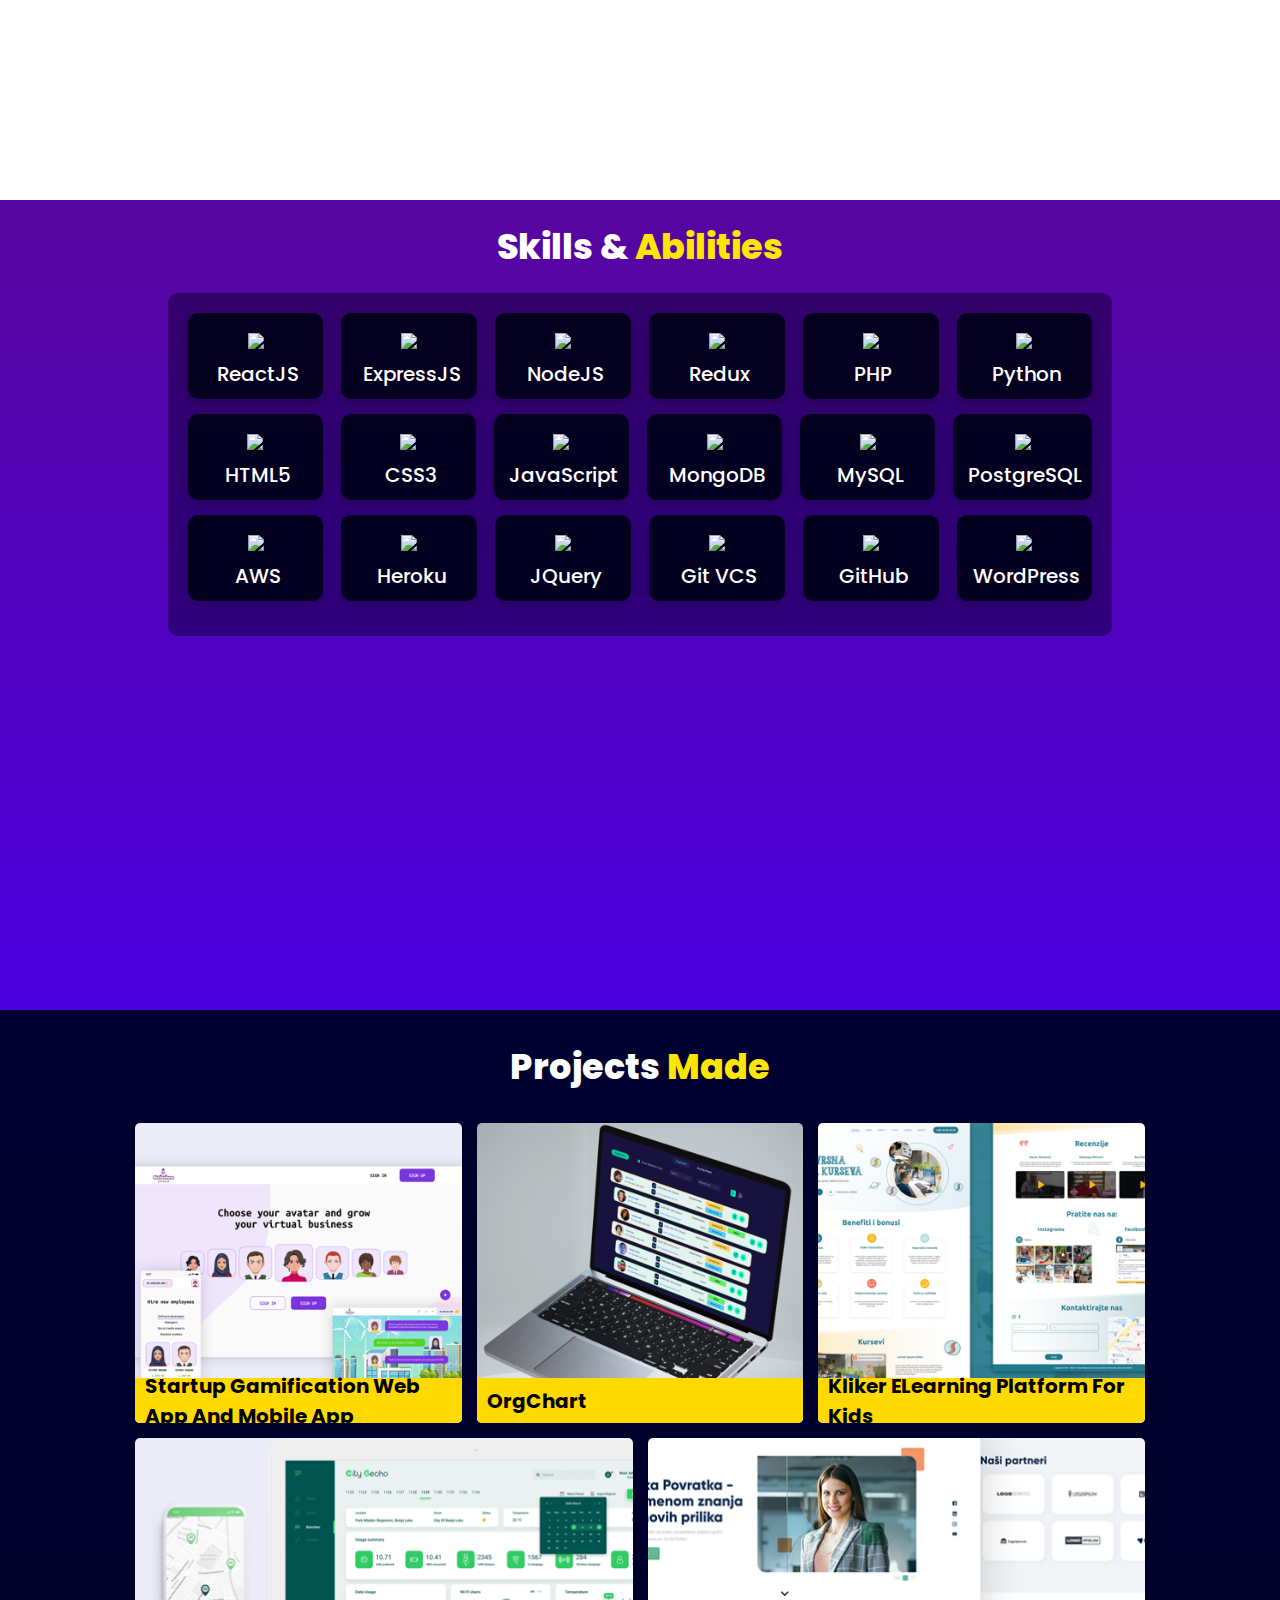
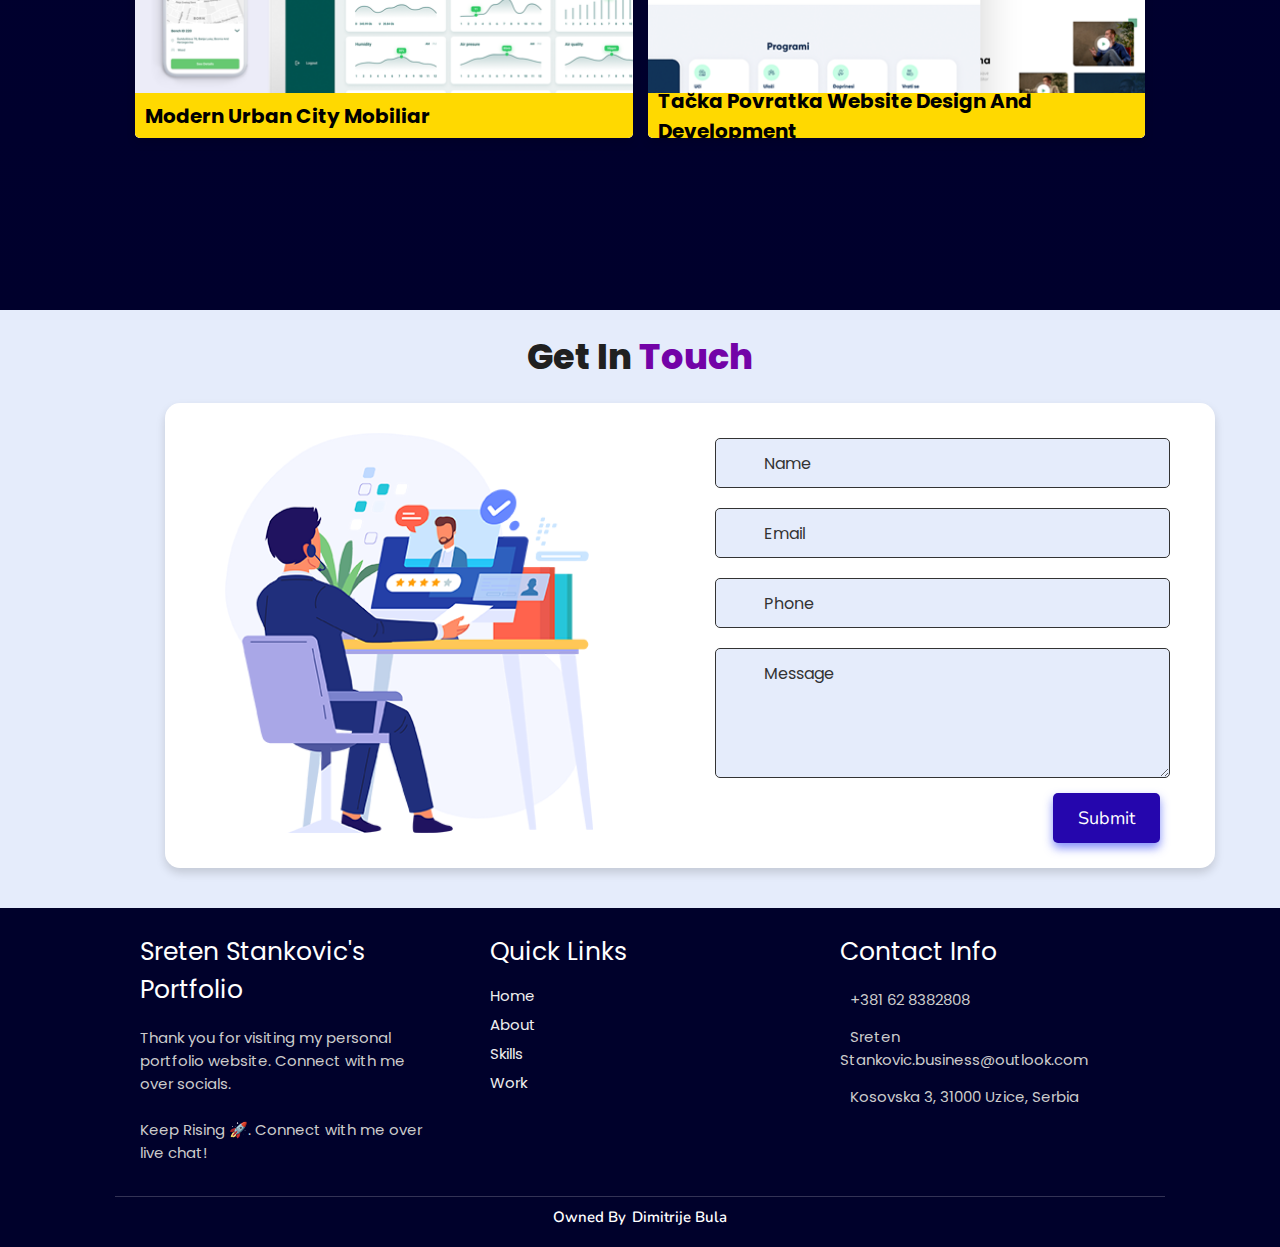
==== commit 1a5ec0fe: "Update index.html" ====
--- a/index.html
+++ b/index.html
@@ -71,7 +71,7 @@
         <p>Key technical proficiencies include:</p>
     
         <ul>
-            <p><strong>- Frontend:</strong> React.js, TypeScript, HTML5, CSS3, Bootstrap, and jQuery</p>
+            <p><strong>&#45; Frontend:</strong> React.js, TypeScript, HTML5, CSS3, Bootstrap, and jQuery</p>
             <li><strong>State Management:</strong> Redux Pattern implementation for stable application states</li>
             <li><strong>Development Practices:</strong> Agile/SCRUM methodologies, code review processes</li>
             <li><strong>Testing:</strong> Unit testing and continuous integration</li>
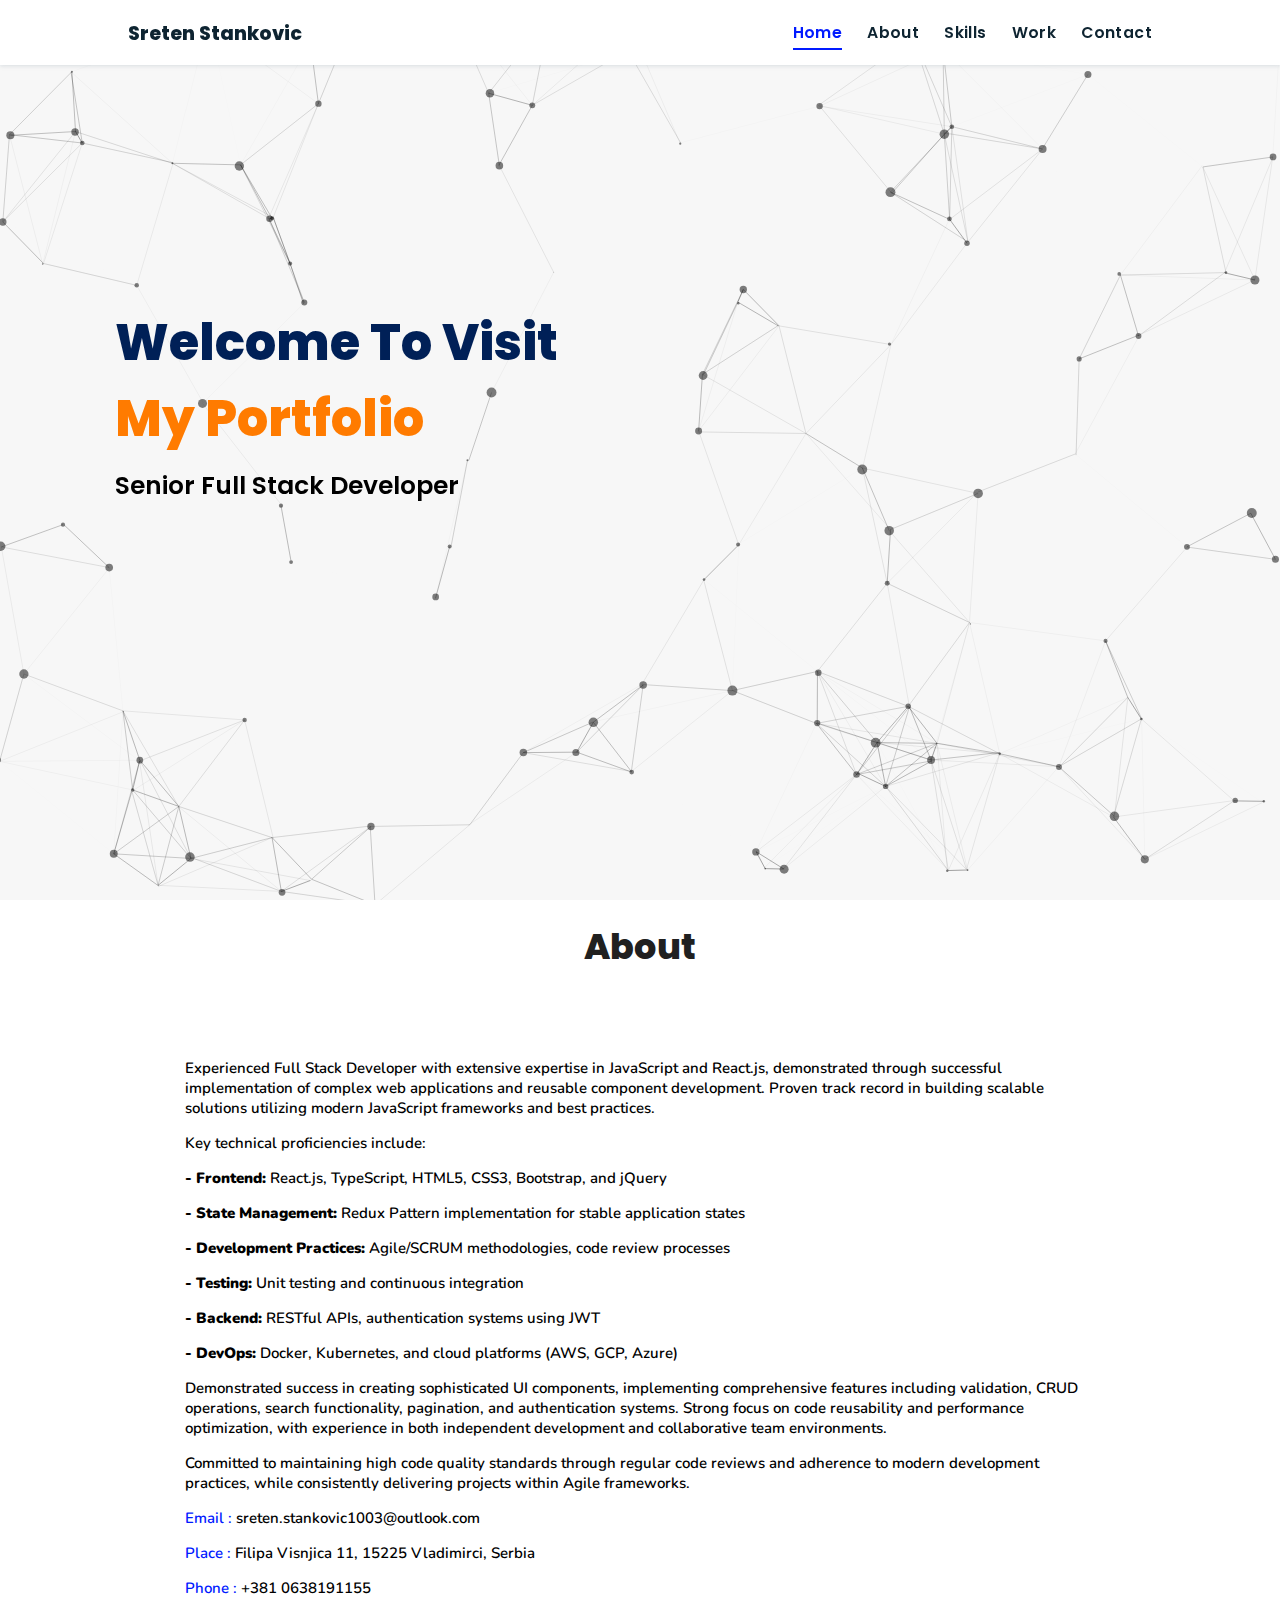
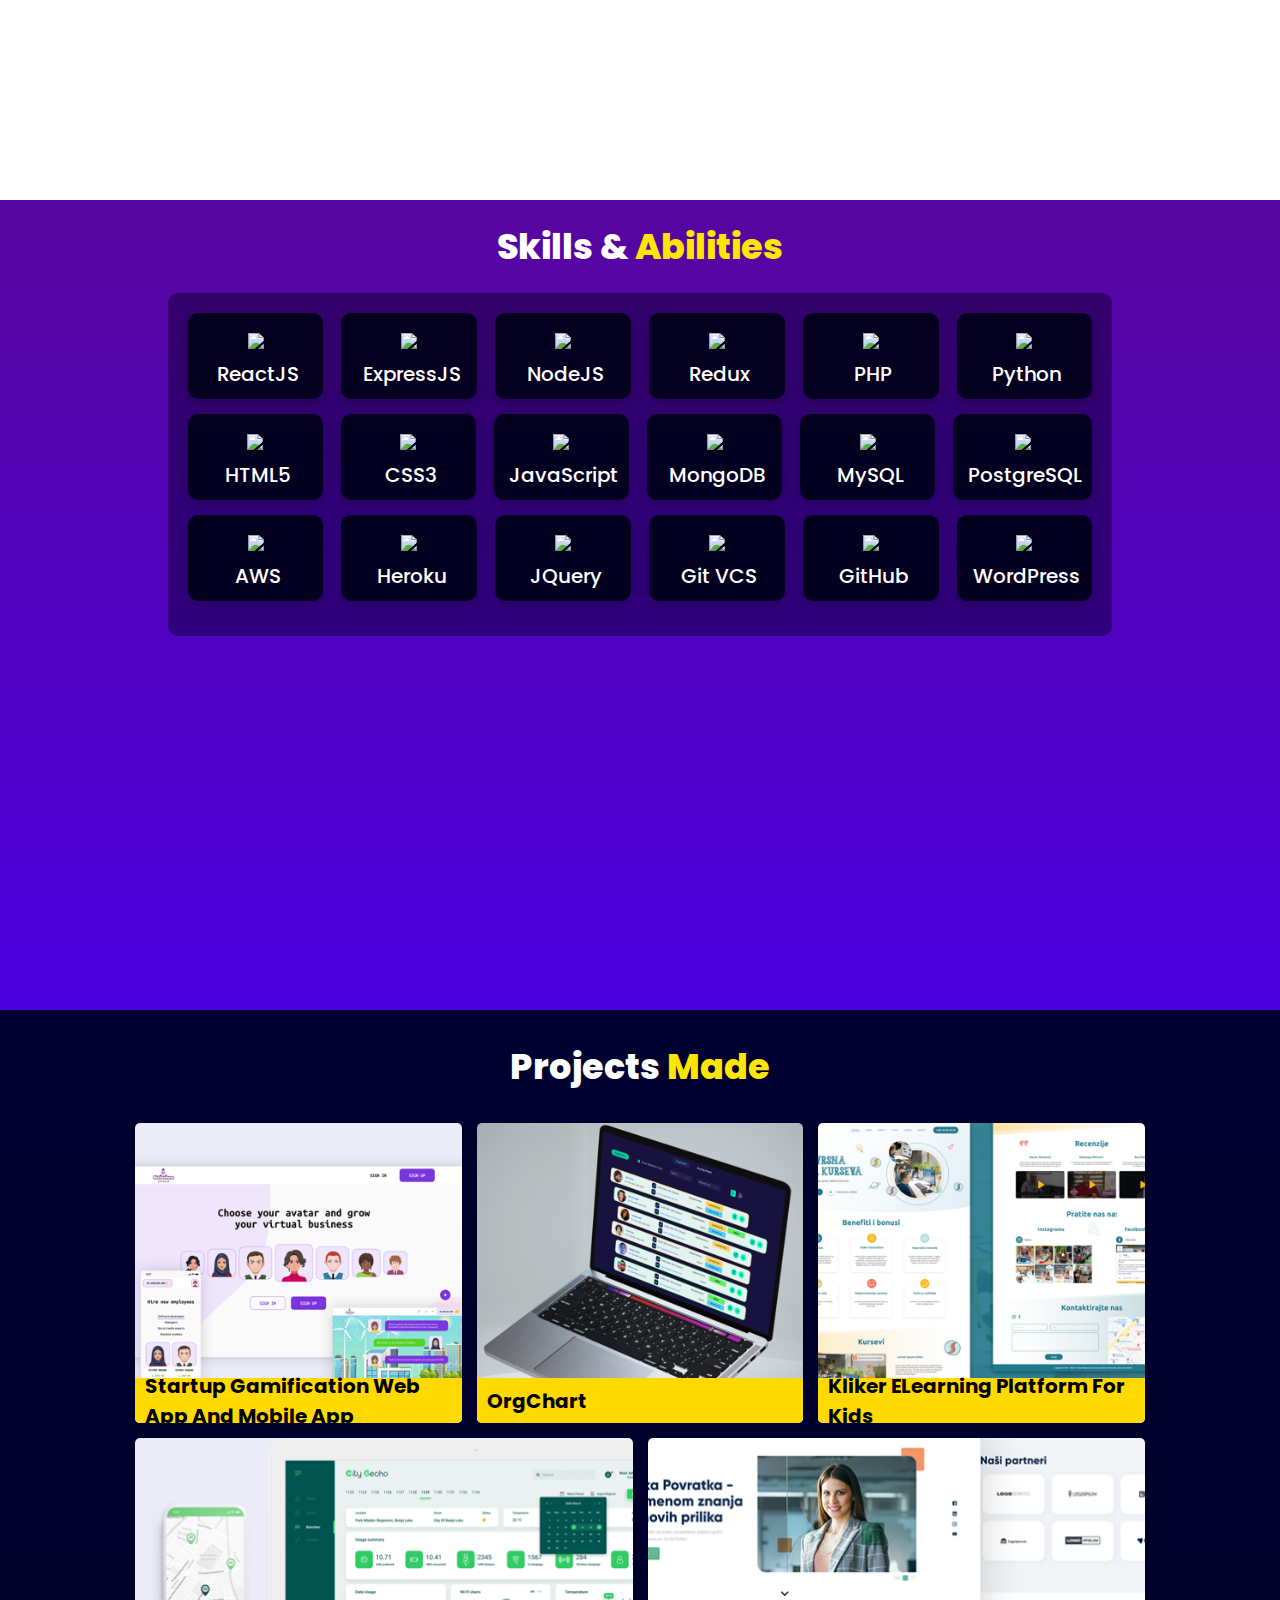
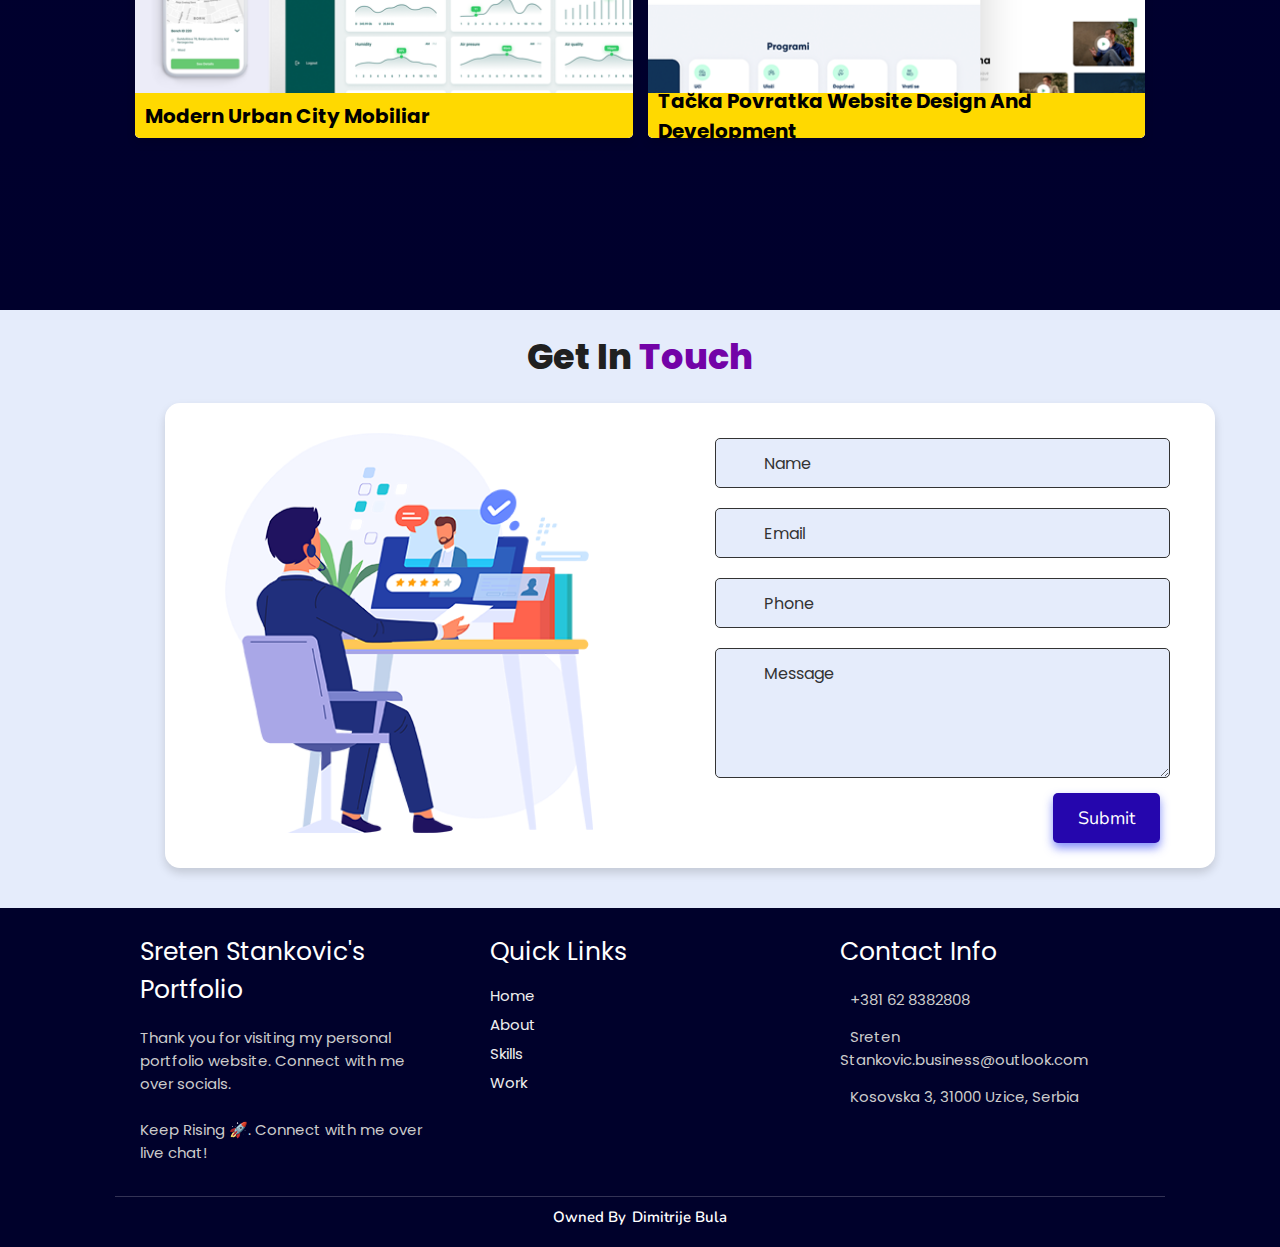
==== commit 7d6a32df: "Update index.html" ====
--- a/index.html
+++ b/index.html
@@ -72,11 +72,11 @@
     
         <ul>
             <p><strong>&#45; Frontend:</strong> React.js, TypeScript, HTML5, CSS3, Bootstrap, and jQuery</p>
-            <li><strong>State Management:</strong> Redux Pattern implementation for stable application states</li>
-            <li><strong>Development Practices:</strong> Agile/SCRUM methodologies, code review processes</li>
-            <li><strong>Testing:</strong> Unit testing and continuous integration</li>
-            <li><strong>Backend:</strong> RESTful APIs, authentication systems using JWT</li>
-            <li><strong>DevOps:</strong> Docker, Kubernetes, and cloud platforms (AWS, GCP, Azure)</li>
+            <p><strong>&#45; State Management:</strong> Redux Pattern implementation for stable application states</p>
+            <p><strong>&#45; Development Practices:</strong> Agile/SCRUM methodologies, code review processes</p>
+            <p><strong>&#45; Testing:</strong> Unit testing and continuous integration</p>
+            <p><strong>&#45; Backend:</strong> RESTful APIs, authentication systems using JWT</p>
+            <p><strong>&#45; DevOps:</strong> Docker, Kubernetes, and cloud platforms (AWS, GCP, Azure)</p>
         </ul>
     
         <p>
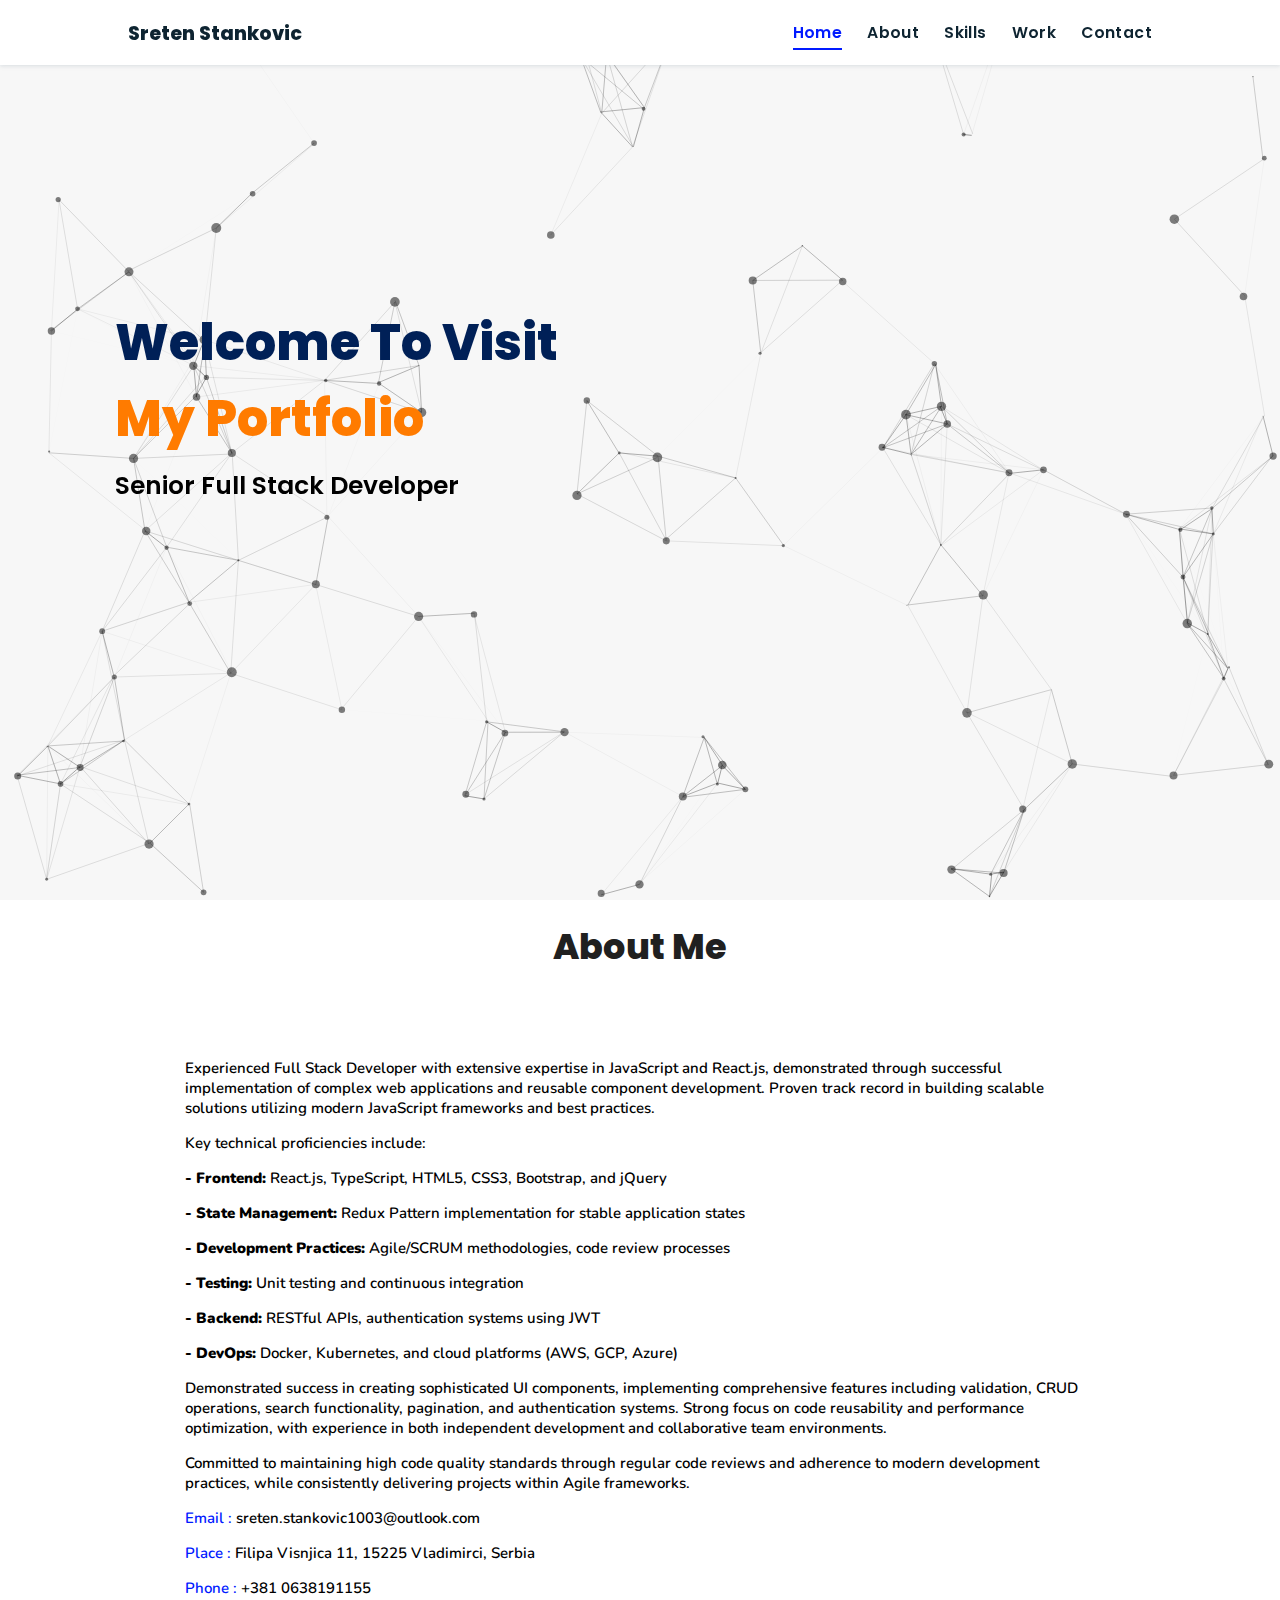
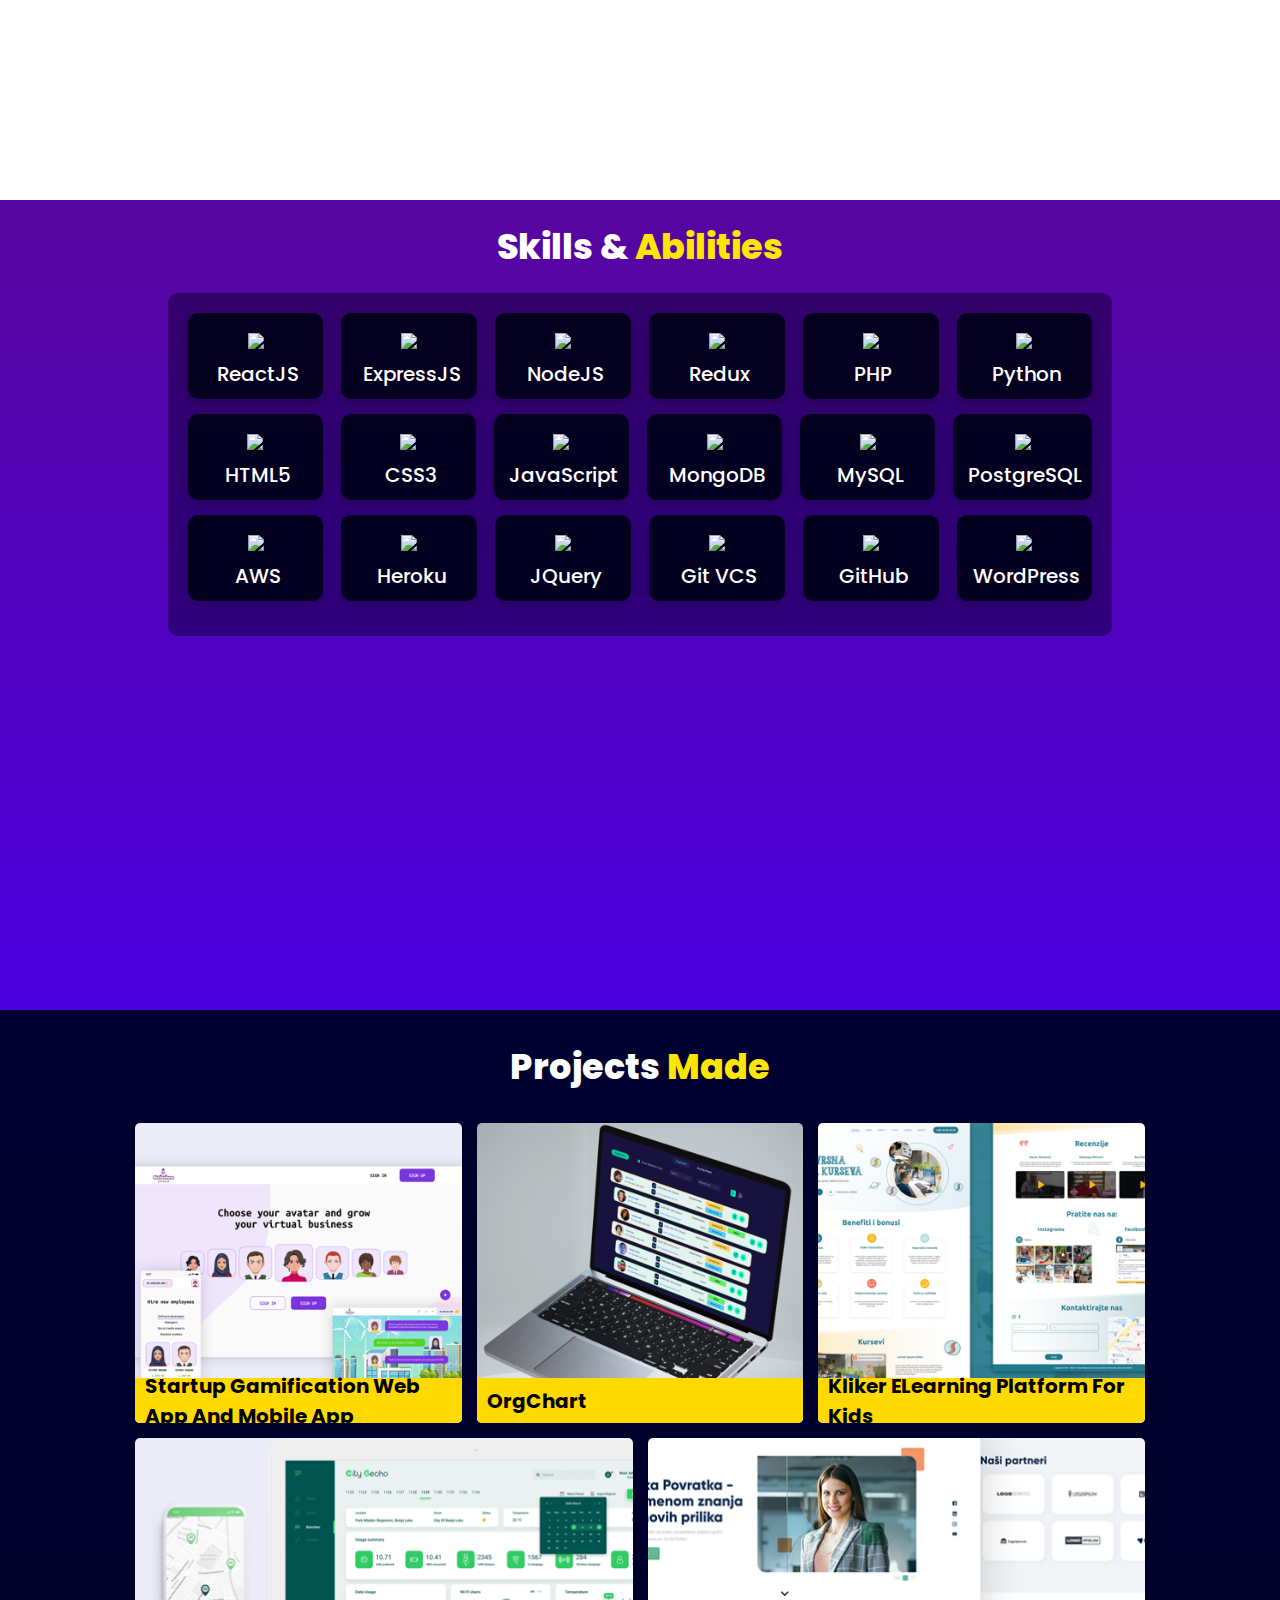
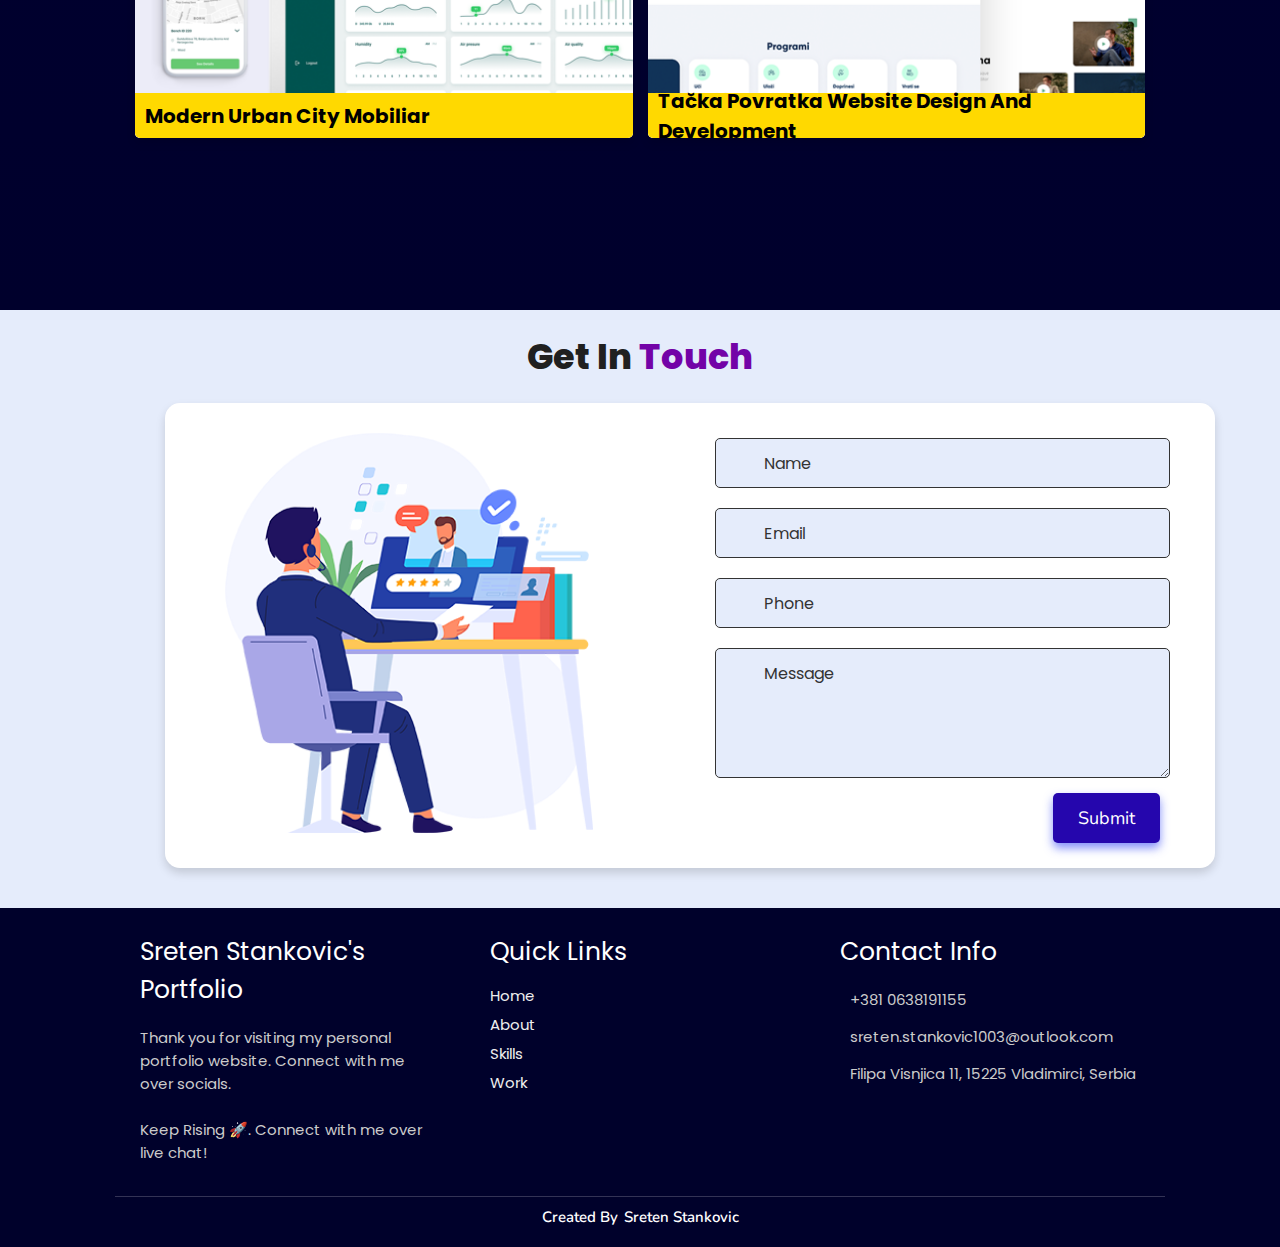
==== commit 956ce1ab: "Update index.html" ====
--- a/index.html
+++ b/index.html
@@ -59,7 +59,7 @@
 
 <!-- about section starts -->
 <section class="about" id="about">
-    <h2 class="heading"><i class="fas fa-user-alt"></i> About</h2>
+    <h2 class="heading"><i class="fas fa-user-alt"></i> About Me</h2>
     
     <div class="row">
     <div class="content">
@@ -362,13 +362,13 @@
 
       <div class="box">
           <h3>contact info</h3>
-          <p> <i class="fas fa-phone"></i>+381 62 8382808</p>
-          <p> <i class="fas fa-envelope"></i>Sreten Stankovic.business@outlook.com</p>
-          <p> <i class="fas fa-map-marked-alt"></i>Kosovska 3, 31000 Uzice, Serbia</p>
+          <p> <i class="fas fa-phone"></i>+381 0638191155</p>
+          <p> <i class="fas fa-envelope"></i>sreten.stankovic1003@outlook.com</p>
+          <p> <i class="fas fa-map-marked-alt"></i>Filipa Visnjica 11, 15225 Vladimirci, Serbia</p>
       </div>
   </div>
 
-  <h1 class="credit">Owned By<i class="fa fa-heart pulse"></i>Dimitrije Bula</h1>
+  <h1 class="credit">Created By<i class="fa fa-heart pulse"></i>Sreten Stankovic</h1>
 
 </section>
 <!-- footer section ends -->
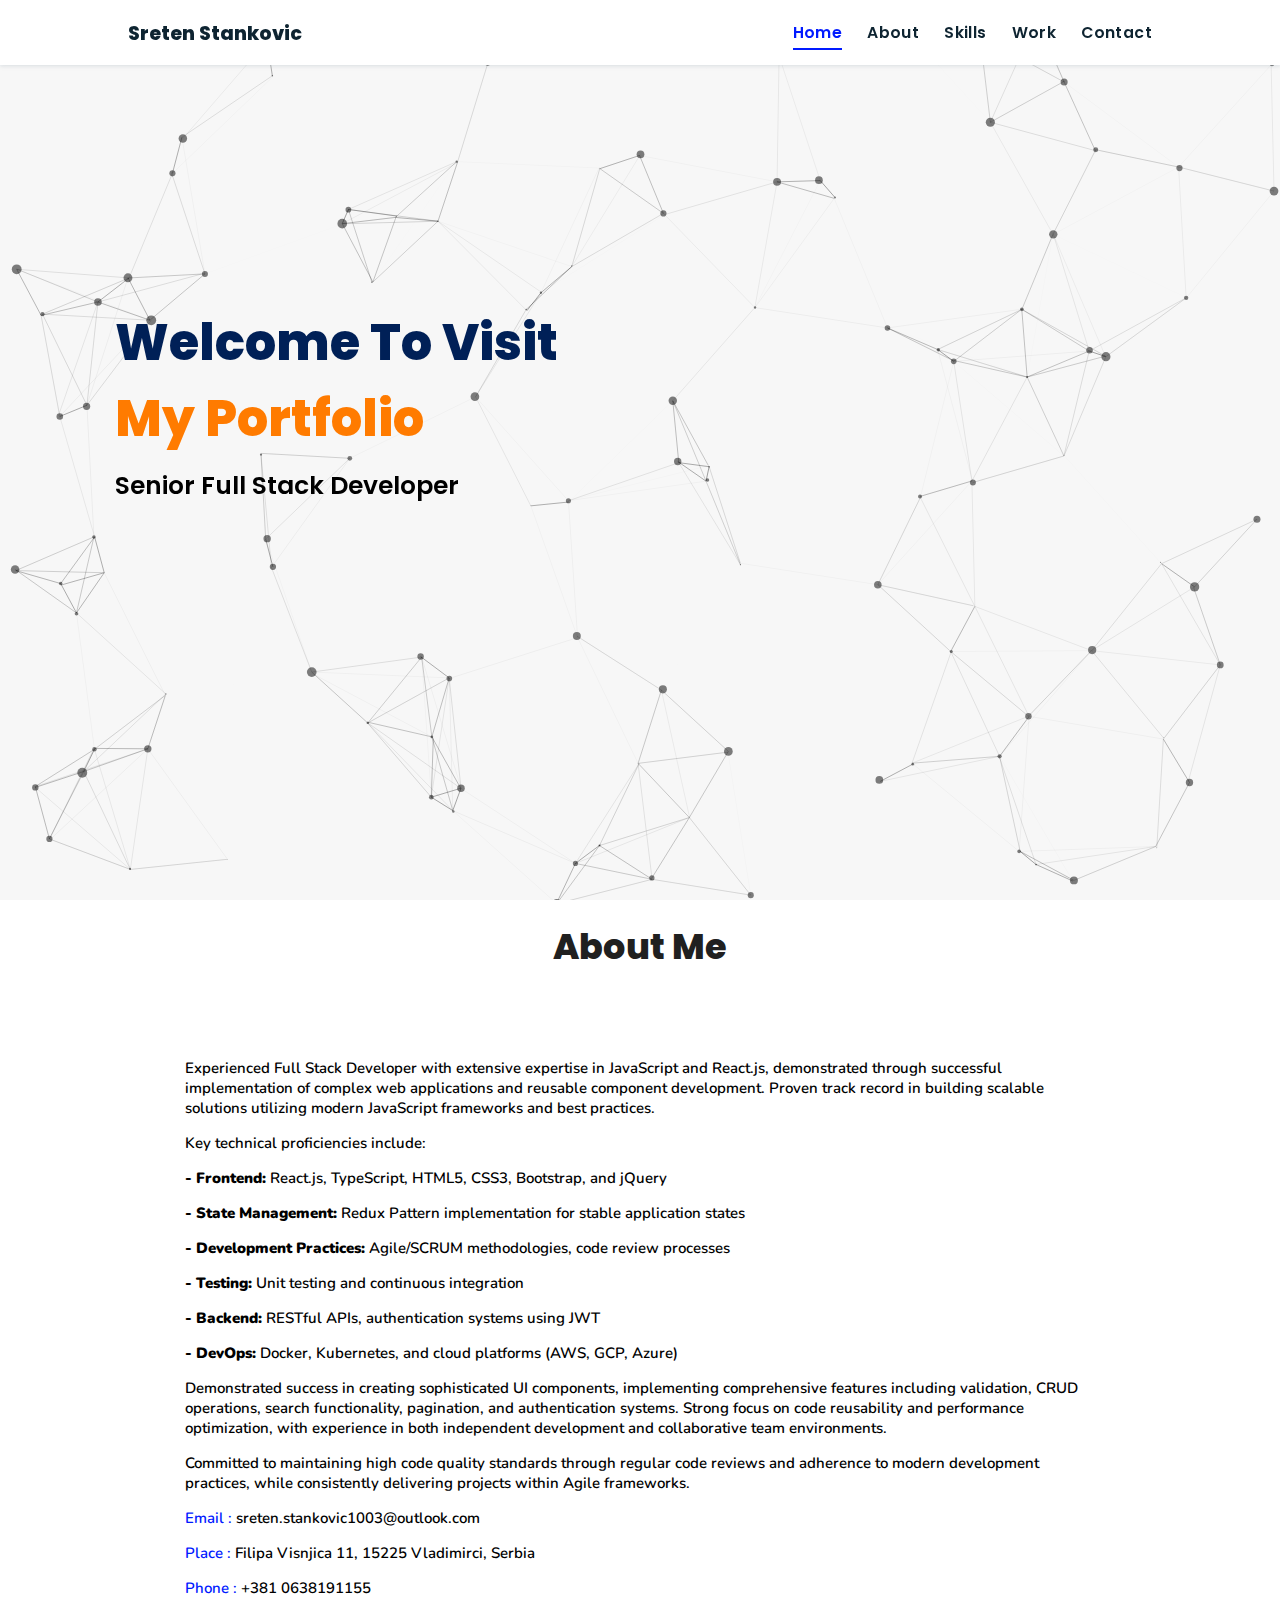
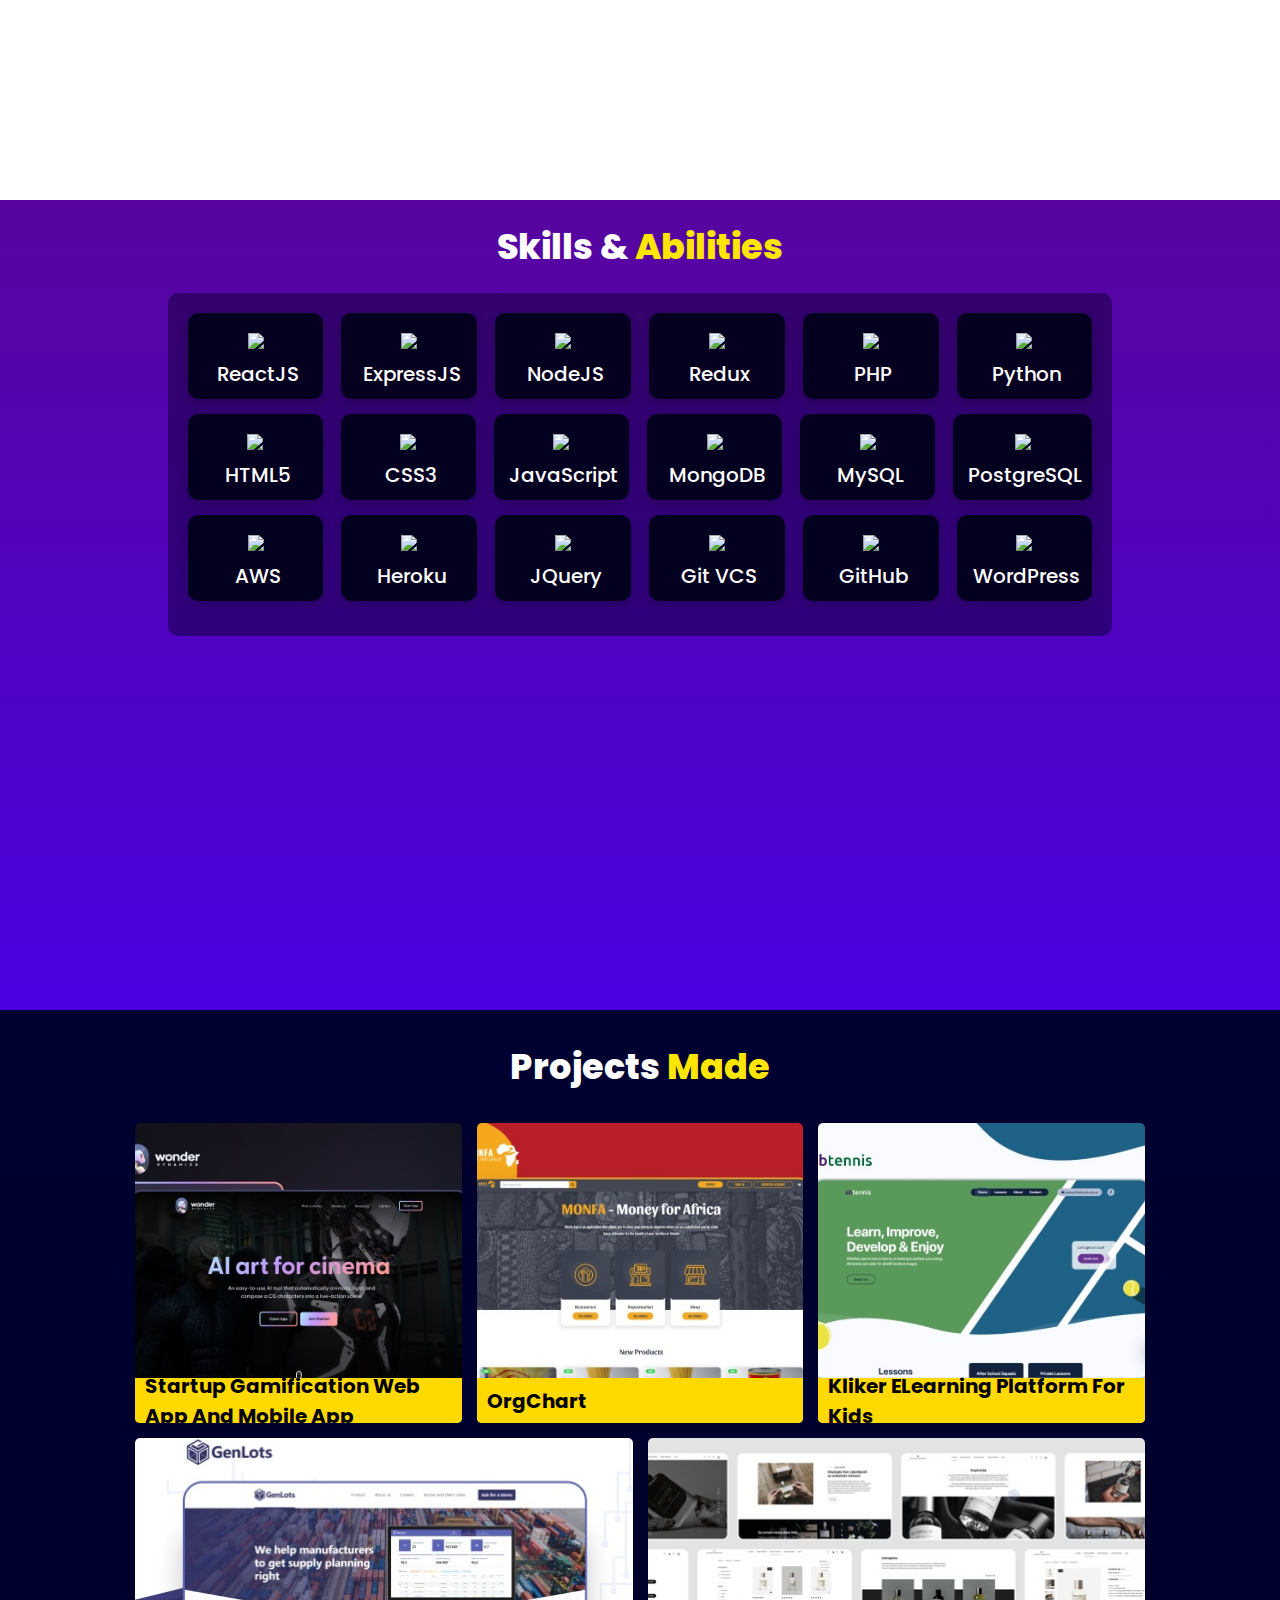
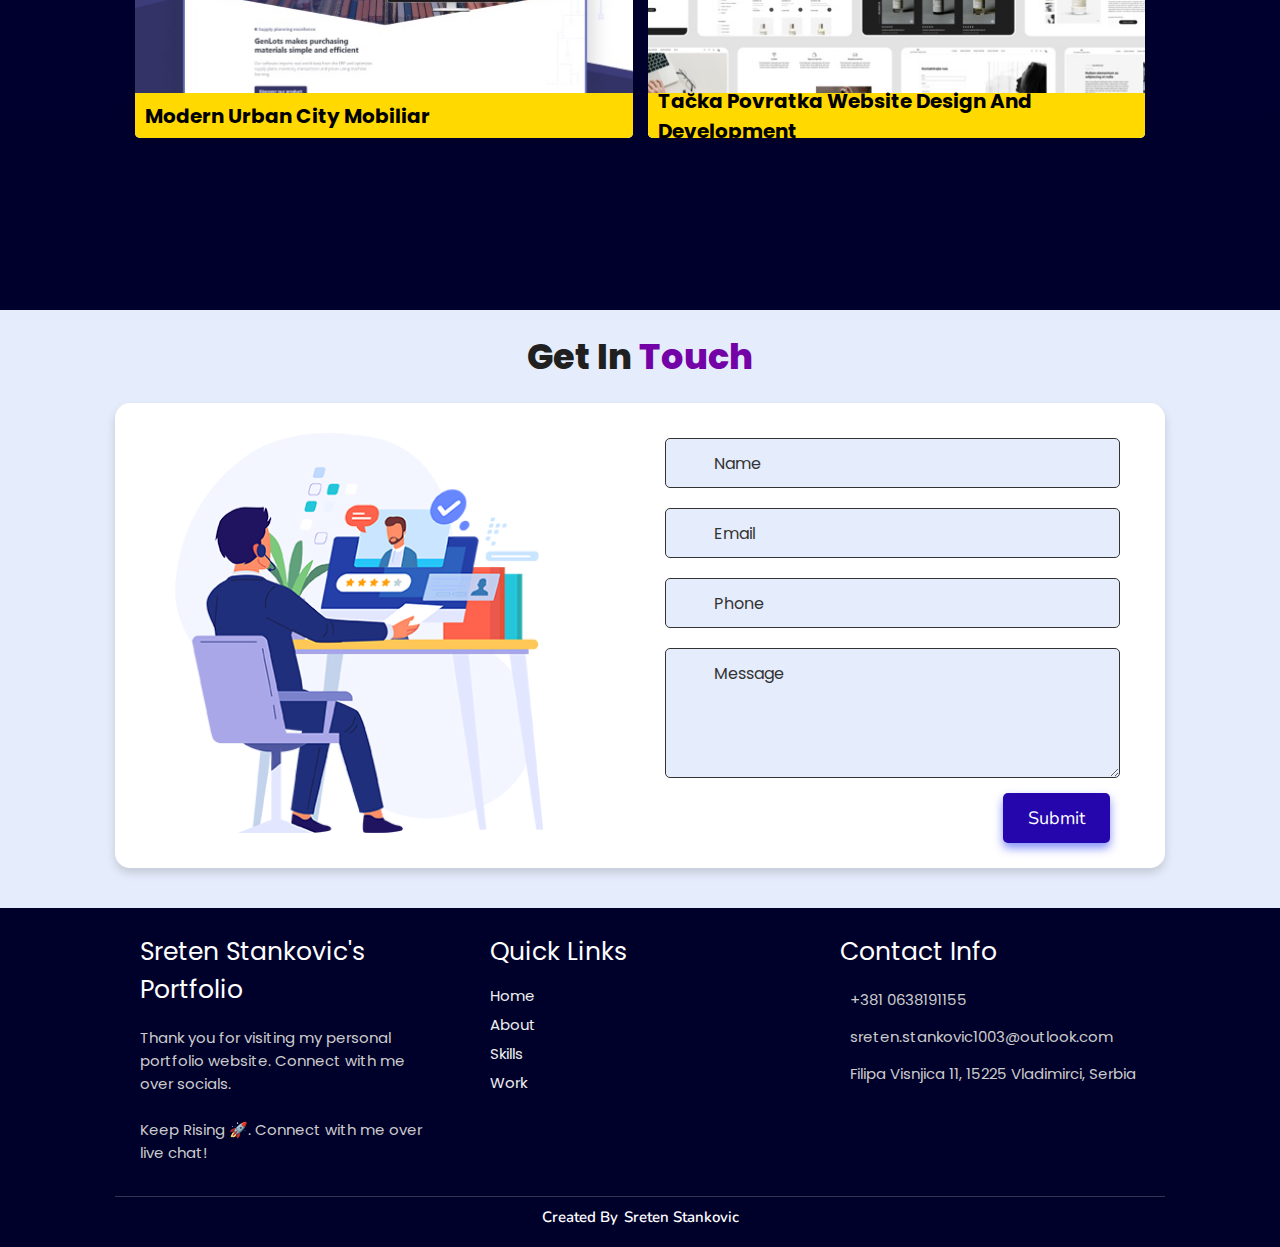
==== commit 550f855e: "Updated" ====
--- a/index.html
+++ b/index.html
@@ -242,7 +242,7 @@
   <div class="box-container">
 
     <div class="box tilt">
-      <img draggable="false" src="./assets/images/projects/1.png" alt="" />
+      <img draggable="false" src="./assets/images/projects/1.jpg" alt="" />
       <div class="content">
         <div class="tag">
         <h3>Startup gamification web app and mobile app</h3>
@@ -254,7 +254,7 @@
       </div>
     </div>
     <div class="box tilt">
-      <img draggable="false" src="./assets/images/projects/2.png" alt="" />
+      <img draggable="false" src="./assets/images/projects/2.jpg" alt="" />
       <div class="content">
         <div class="tag">
         <h3>OrgChart</h3>
@@ -265,7 +265,7 @@
       </div>
     </div>
     <div class="box tilt">
-      <img draggable="false" src="./assets/images/projects/3.png" alt="" />
+      <img draggable="false" src="./assets/images/projects/3.jpg" alt="" />
       <div class="content">
         <div class="tag">
         <h3>Kliker eLearning platform for kids</h3>
@@ -276,7 +276,7 @@
       </div>
     </div>
     <div class="box tilt">
-      <img draggable="false" src="./assets/images/projects/4.png" alt="" />
+      <img draggable="false" src="./assets/images/projects/4.jpg" alt="" />
       <div class="content">
         <div class="tag">
         <h3>Modern urban city mobiliar</h3>
@@ -287,7 +287,7 @@
       </div>
     </div>
     <div class="box tilt">
-      <img draggable="false" src="./assets/images/projects/5.png" alt="" />
+      <img draggable="false" src="./assets/images/projects/5.jpg" alt="" />
       <div class="content">
         <div class="tag">
         <h3>Tačka Povratka Website Design and Development</h3>
--- a/assets/css/style.css
+++ b/assets/css/style.css
@@ -529,6 +529,15 @@
     width: 100%;
   }
 }
+.contact {
+  display: grid;
+  place-items: center;
+}
+
+.contact .container {
+  width: 100%;
+  max-width: [your-desired-width];
+}
 /* skills media queries ends*/
 /* skills section ends */
 
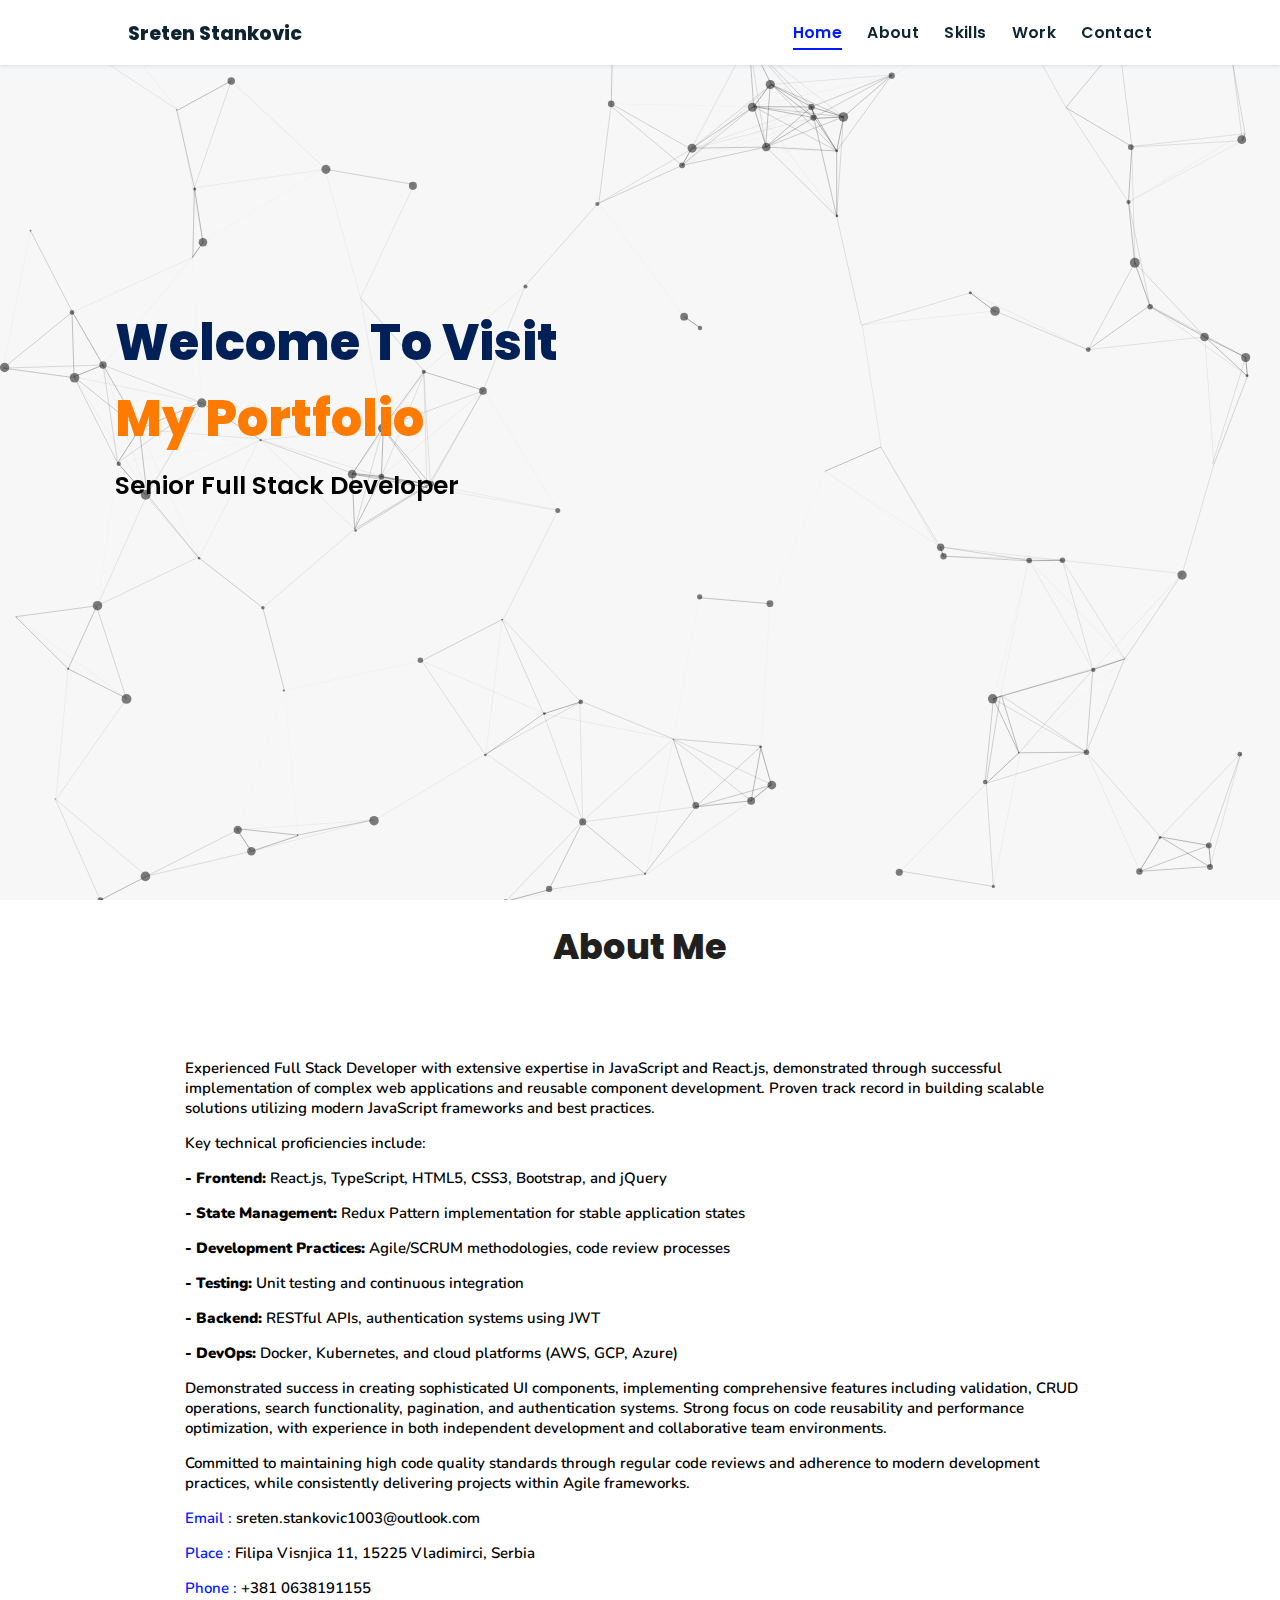
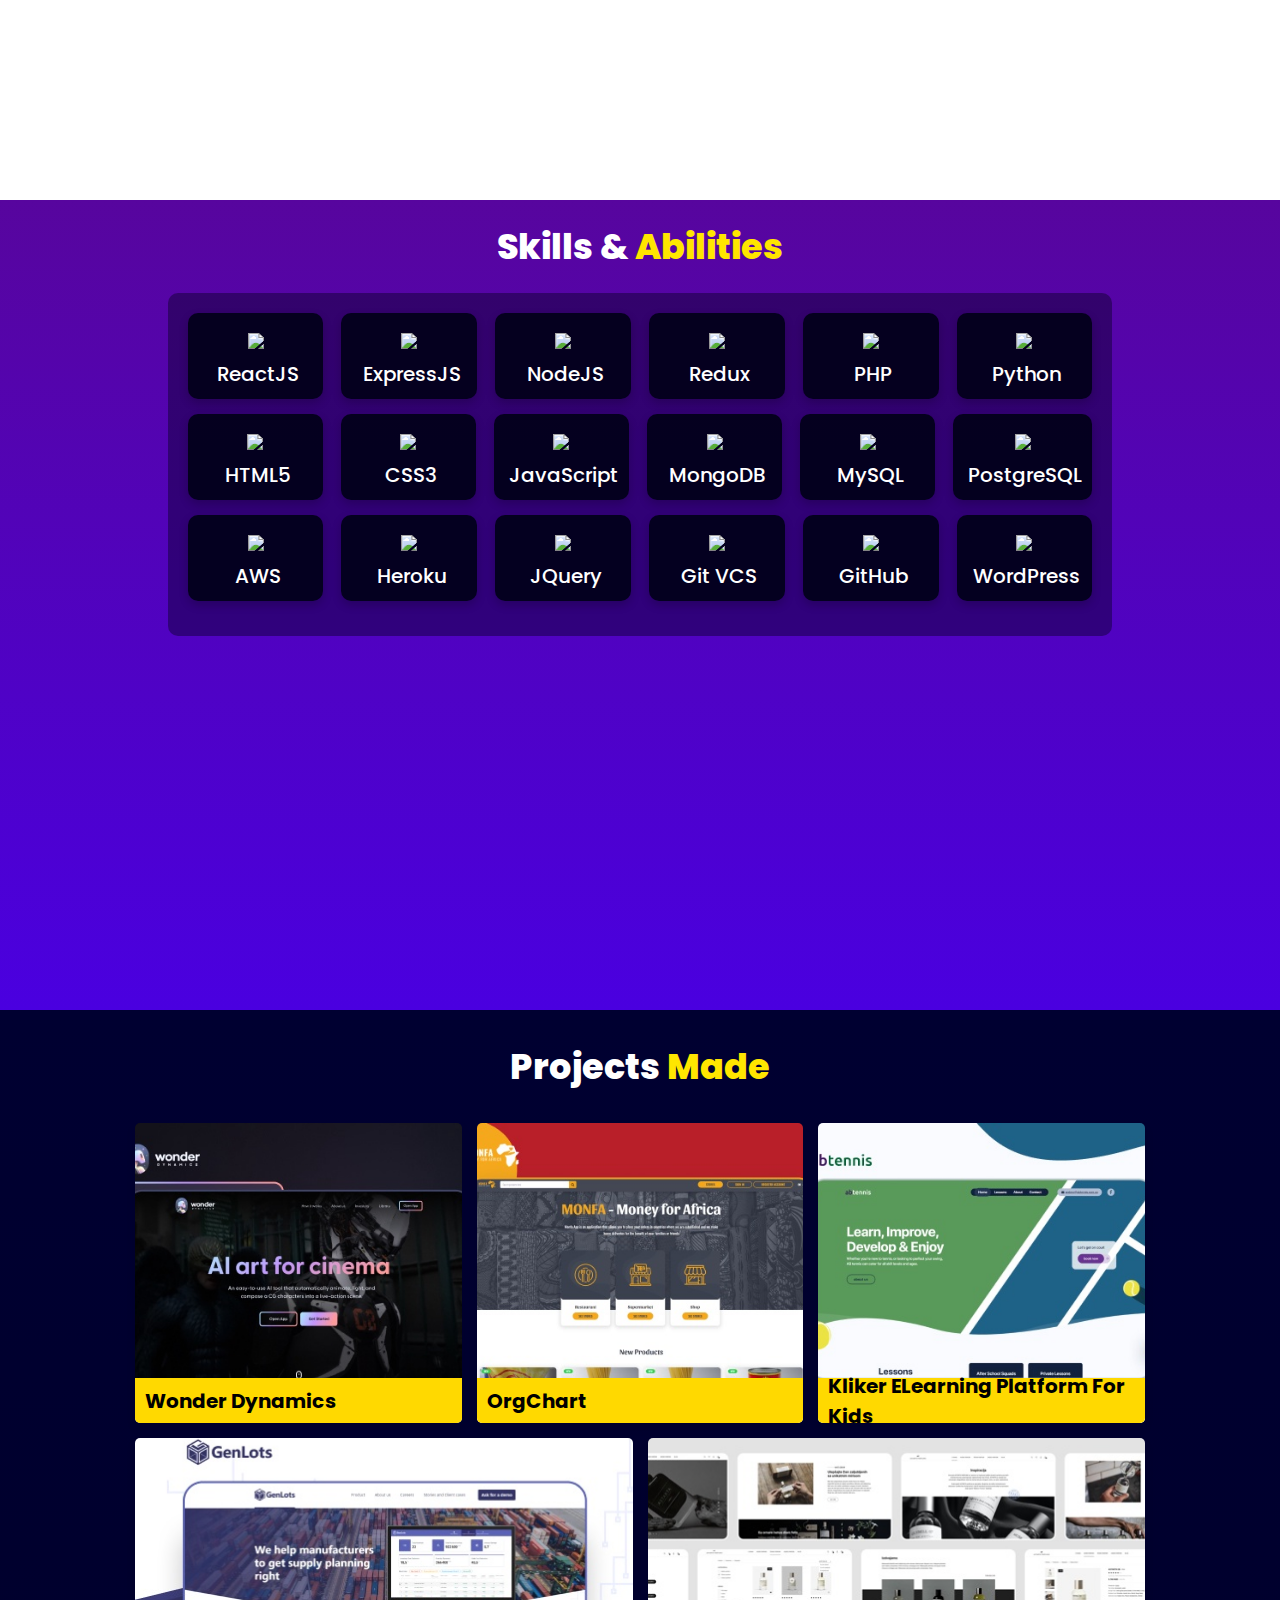
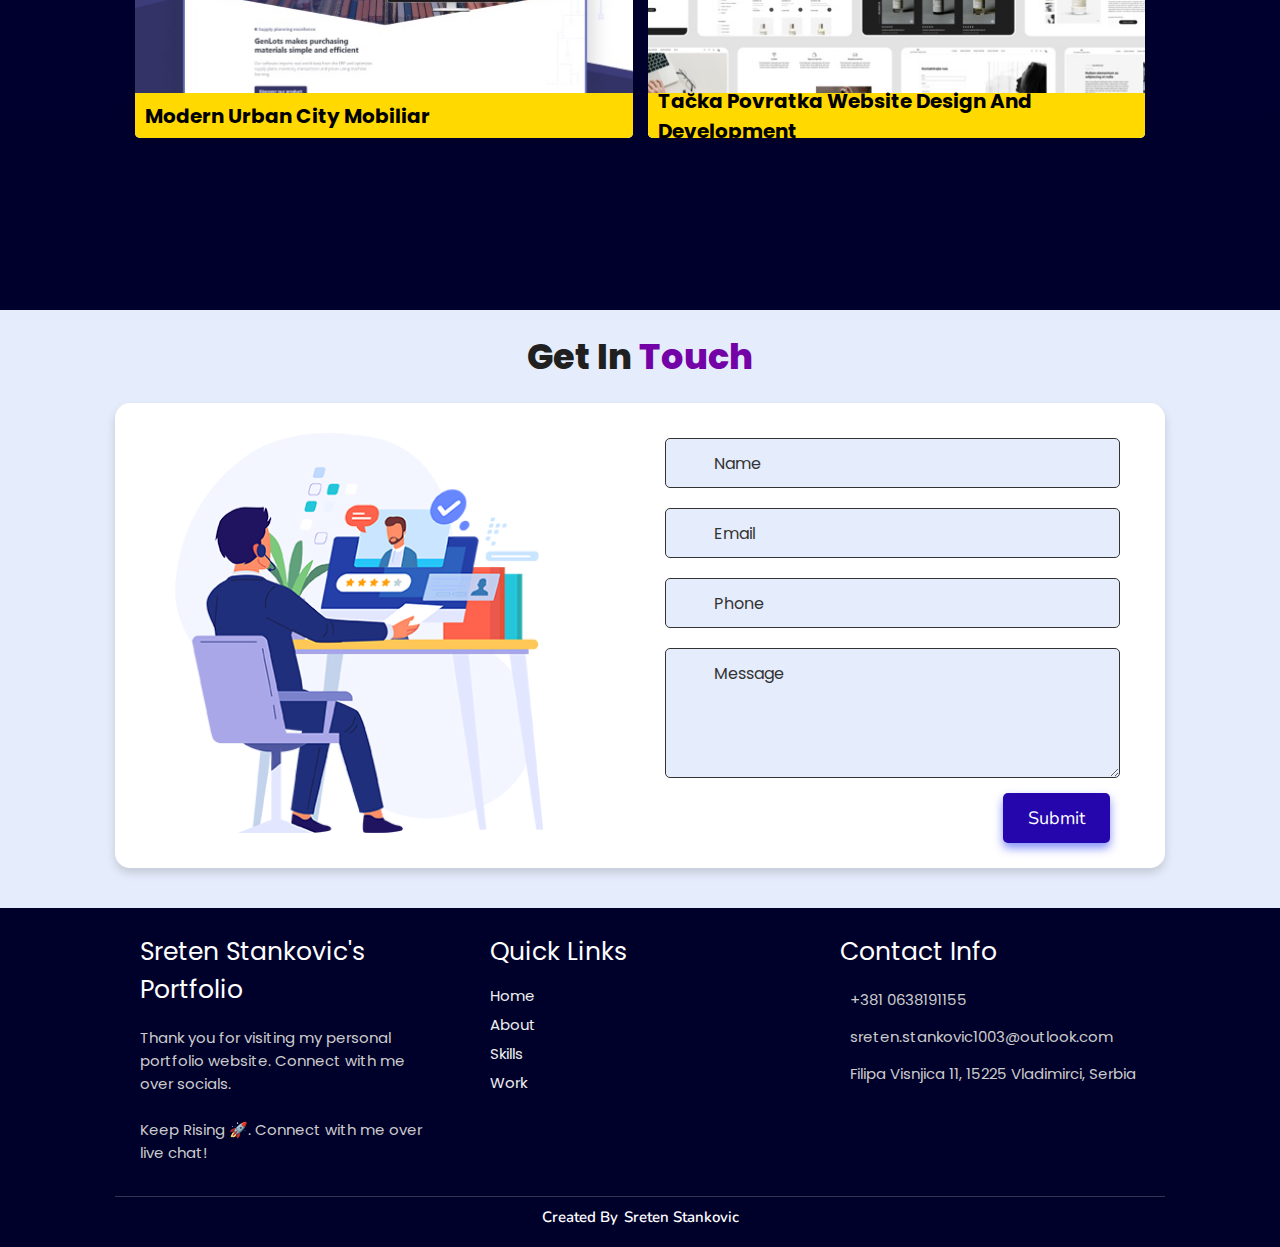
==== commit fcd89cc3: "Update index.html" ====
--- a/index.html
+++ b/index.html
@@ -245,11 +245,10 @@
       <img draggable="false" src="./assets/images/projects/1.jpg" alt="" />
       <div class="content">
         <div class="tag">
-        <h3>Startup gamification web app and mobile app</h3>
+        <h3>Wonder Dynamics</h3>
         </div>
         <div class="desc">
-          <p>Startup simulation game that educates future entrepreneurs and founders about basic business processes and prepares them for a real-world scenario.
-            I was involved in the ideation phase and build a web and a mobile app.</p>
+          <p>Wonder Dynamics is an advanced AI tool that automatically animates, lights and composes CG characters into a live-action scene. This tool allows you to style a unique character, upload your model or use one from an artist database, and compose it in any live-action shot.</p>
         </div>
       </div>
     </div>
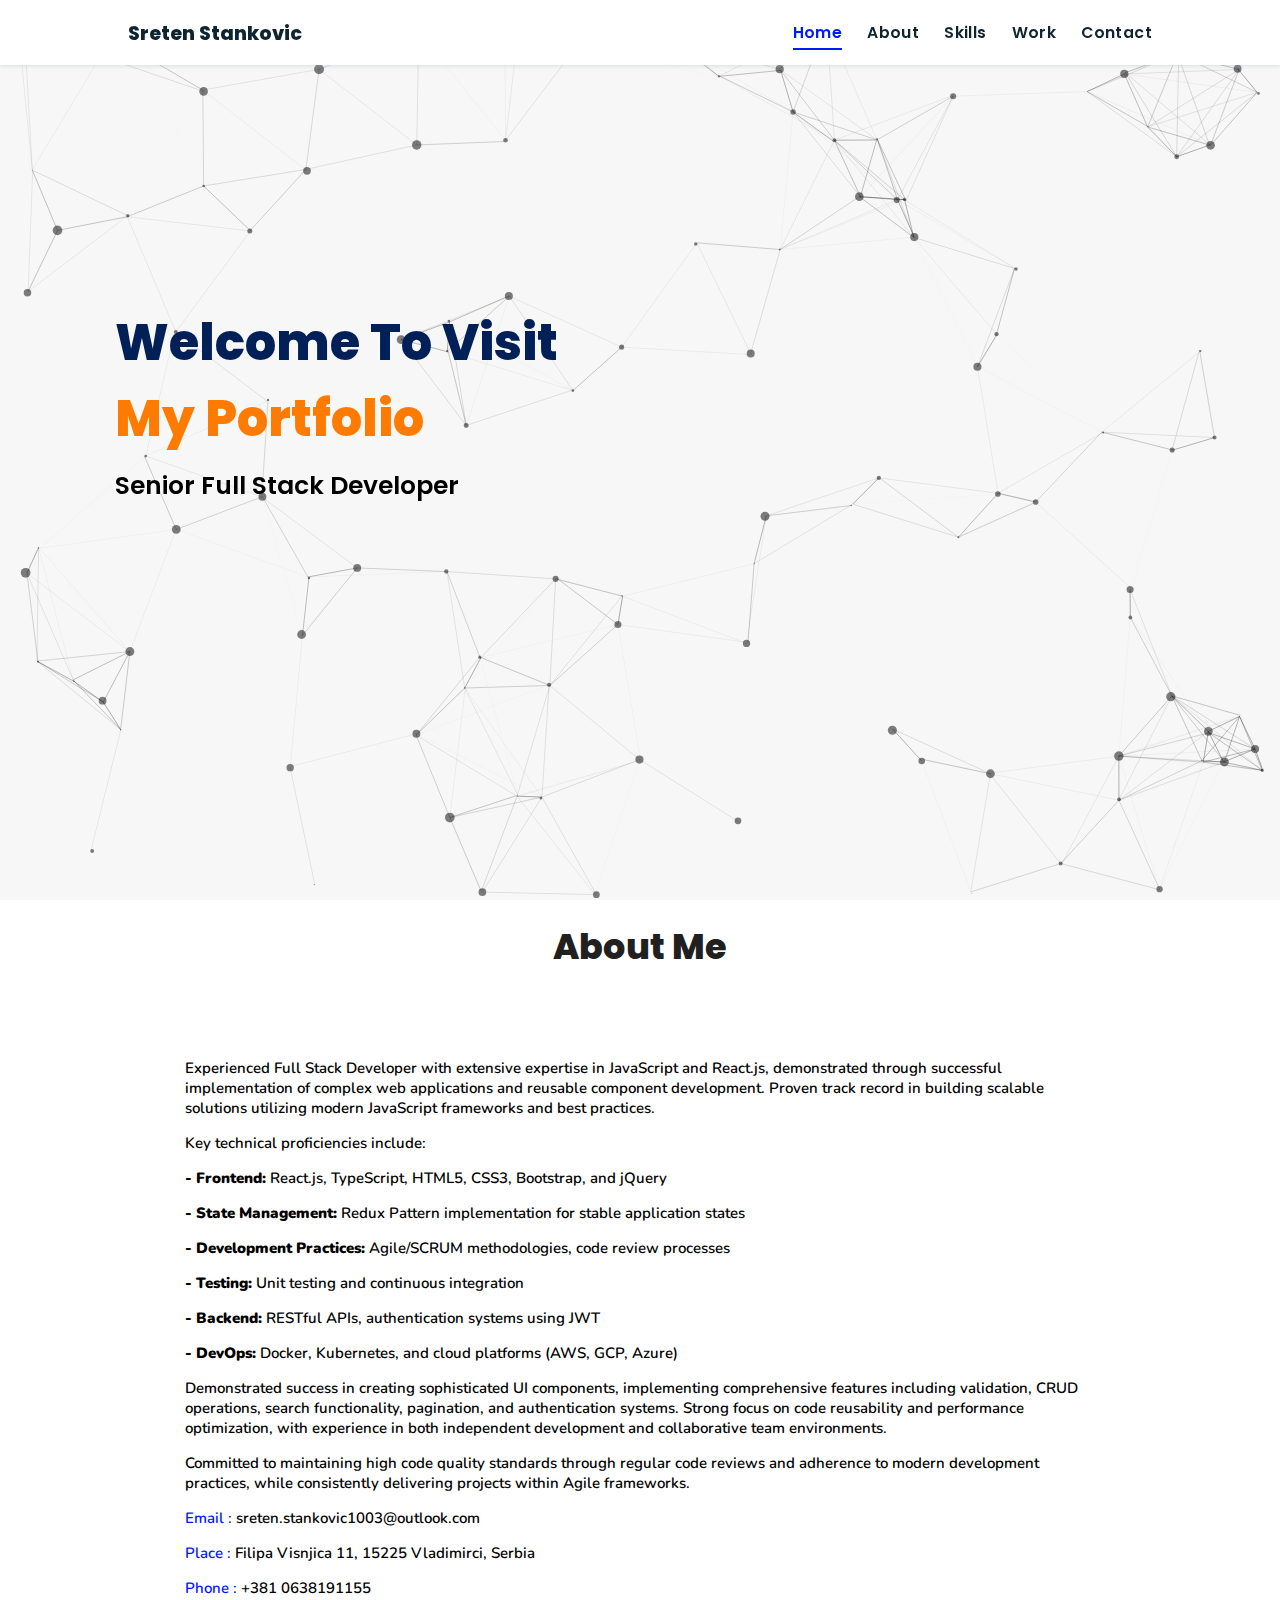
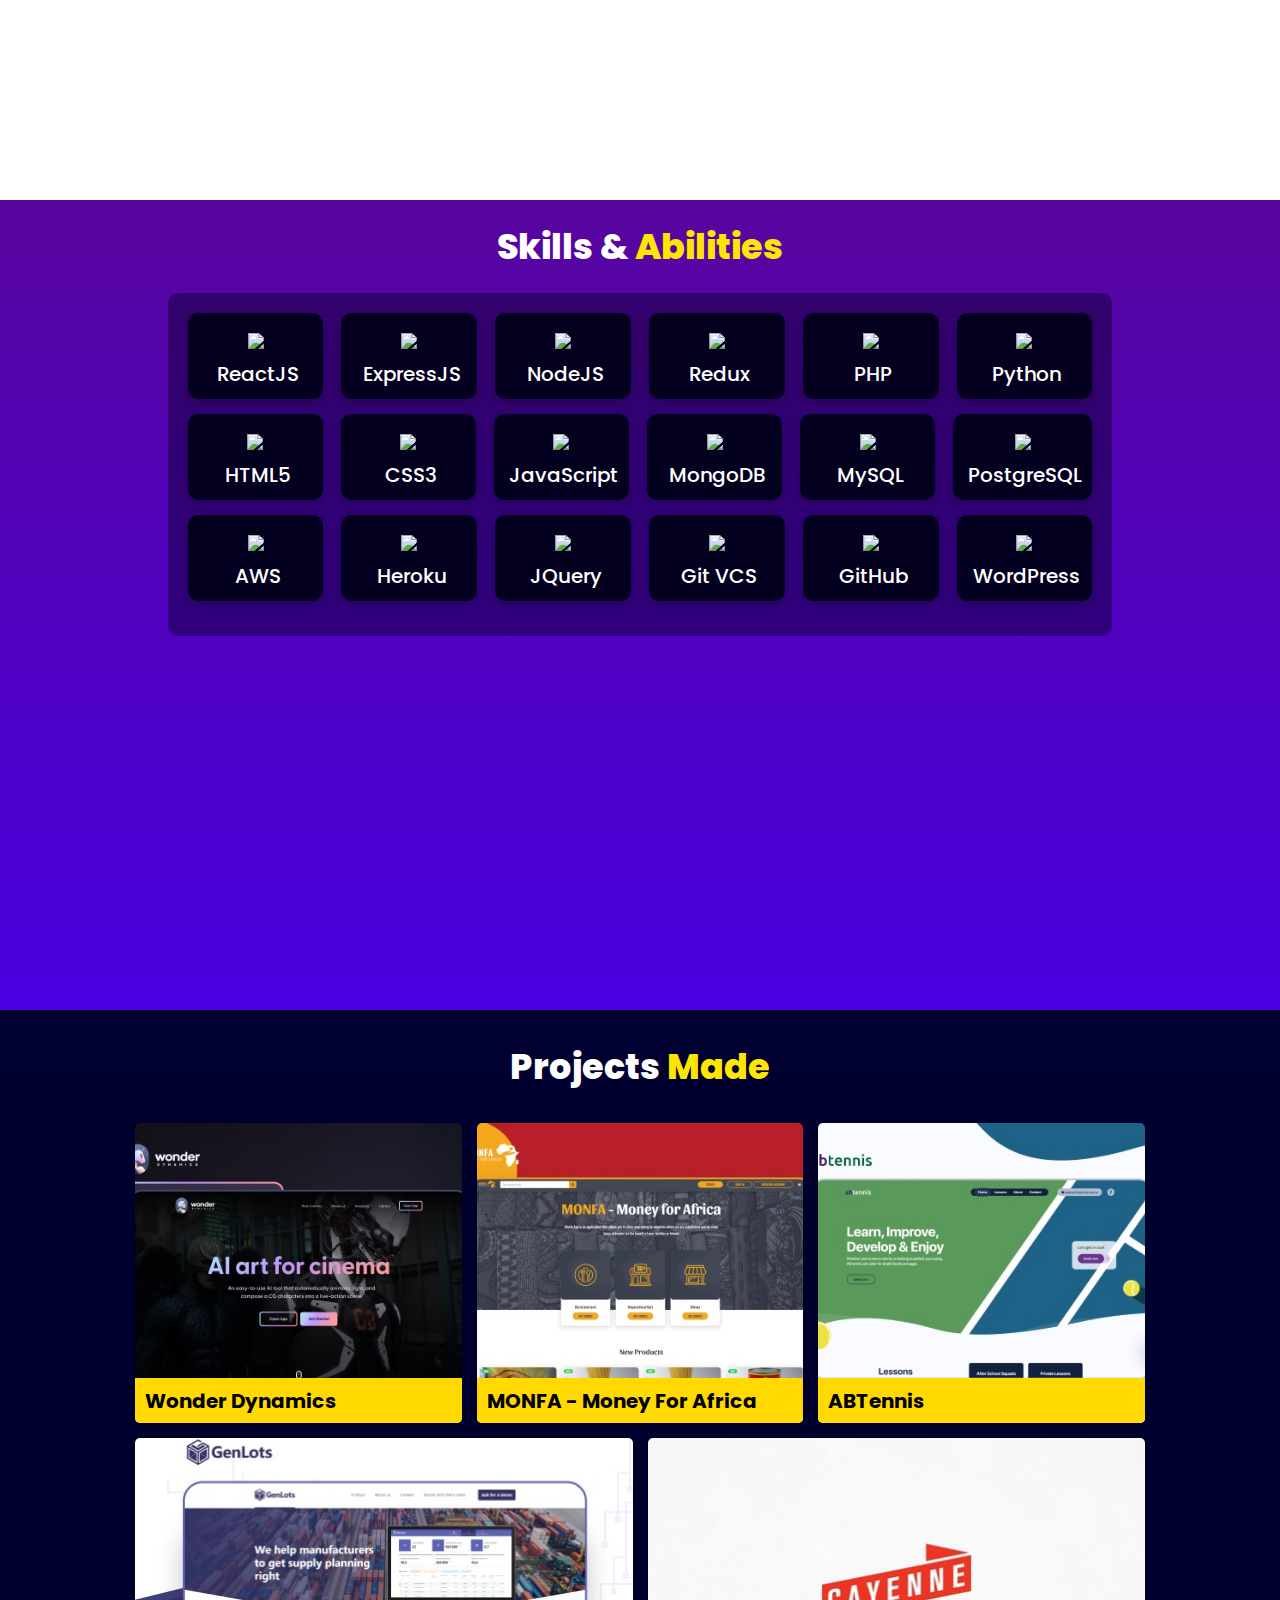
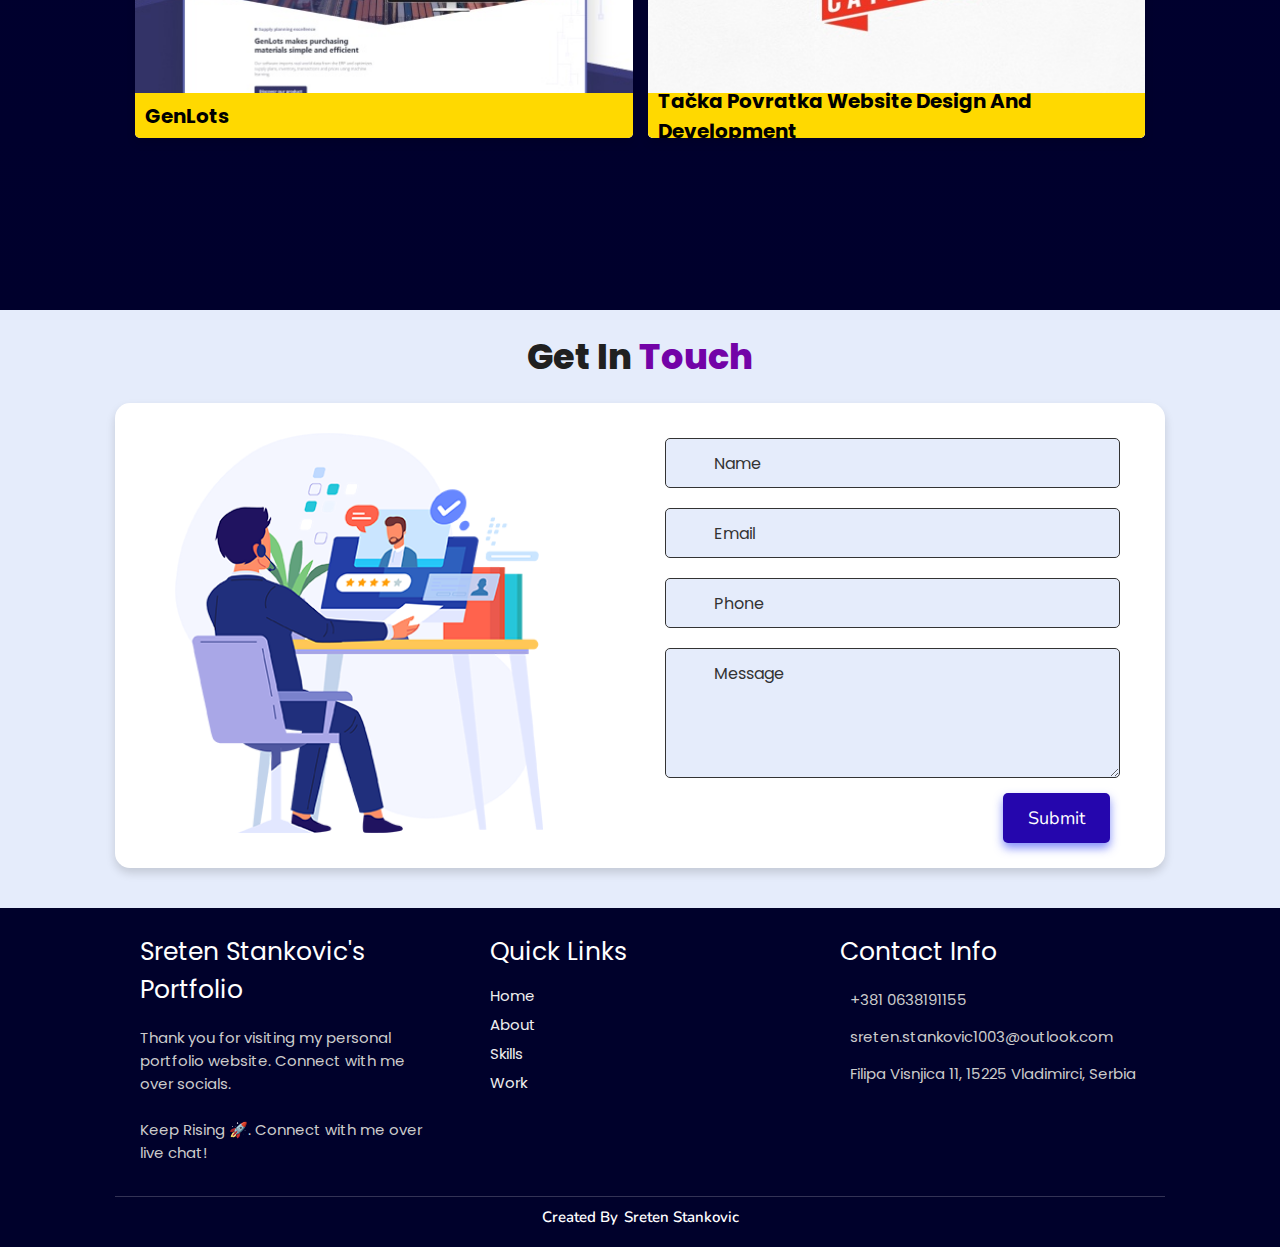
==== commit 741ae509: "update" ====
--- a/index.html
+++ b/index.html
@@ -256,10 +256,10 @@
       <img draggable="false" src="./assets/images/projects/2.jpg" alt="" />
       <div class="content">
         <div class="tag">
-        <h3>OrgChart</h3>
+        <h3>MONFA - Money for Africa</h3>
         </div>
         <div class="desc">
-          <p>OrgChart is an application intended for easier organization within the company. A clear view of the hierarchy and quick access to information about employees are the main features of this application that facilitate organization and work.</p>
+          <p>MONFA is an application that lets you order goods and resources online in countries where MONFA is set up, which are Belgium, Angola and Congo Kinshasa. Ordering goods, you are entitled to a home delivery for you, or for the benefit of your families and friends.</p>
         </div>
       </div>
     </div>
@@ -267,10 +267,10 @@
       <img draggable="false" src="./assets/images/projects/3.jpg" alt="" />
       <div class="content">
         <div class="tag">
-        <h3>Kliker eLearning platform for kids</h3>
+        <h3>ABTennis</h3>
         </div>
         <div class="desc">
-          <p>Kliker is an eLearning platform for kids, feature-rich and interactive.</p>
+          <p>ABTennis is a tennis coaching resident located in an established tennis center in Greenwich, Australia. They provide tennis lessons and programs for all ages and skill levels, connecting people through their passion for tennis.</p>
         </div>
       </div>
     </div>
@@ -278,10 +278,10 @@
       <img draggable="false" src="./assets/images/projects/4.jpg" alt="" />
       <div class="content">
         <div class="tag">
-        <h3>Modern urban city mobiliar</h3>
+        <h3>GenLots</h3>
         </div>
         <div class="desc">
-          <p>Conceptualized as part of smart city solutions, City Gecko is the urban furniture that uses clean energy to power various devices we use every day. Smart benches have promptly programmed sensors that record and send data to the web and mobile app. Besides the installed features, they have a unique modular design that easily fits in diverse urban environments, becoming solar, wooden smart bench and charger for electrical scooters. </p>
+          <p>GenLots is a Switzerland based company that developed a reinforcement learning algorithm with machine learning at its core, created to make complex supply planning seamless while promoting a substantial cost savings potential.</p>
         </div>
       </div>
     </div>
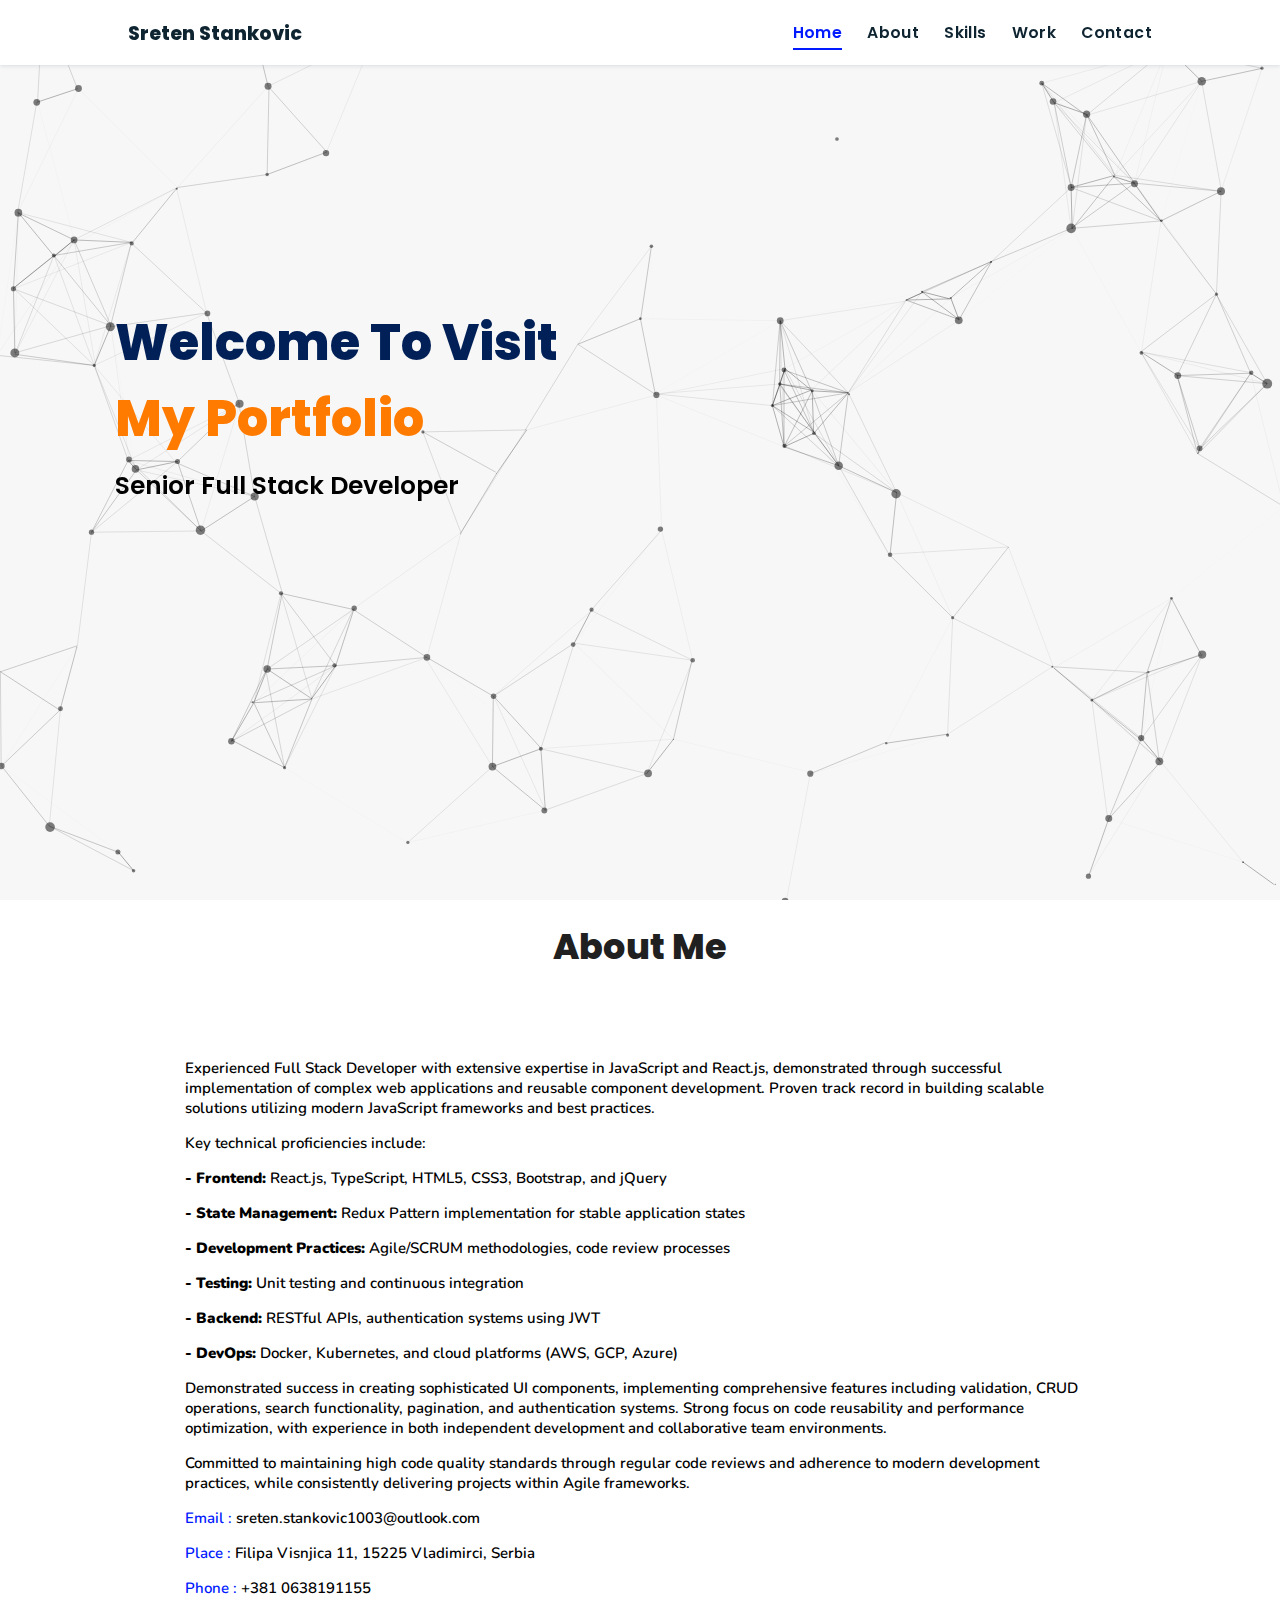
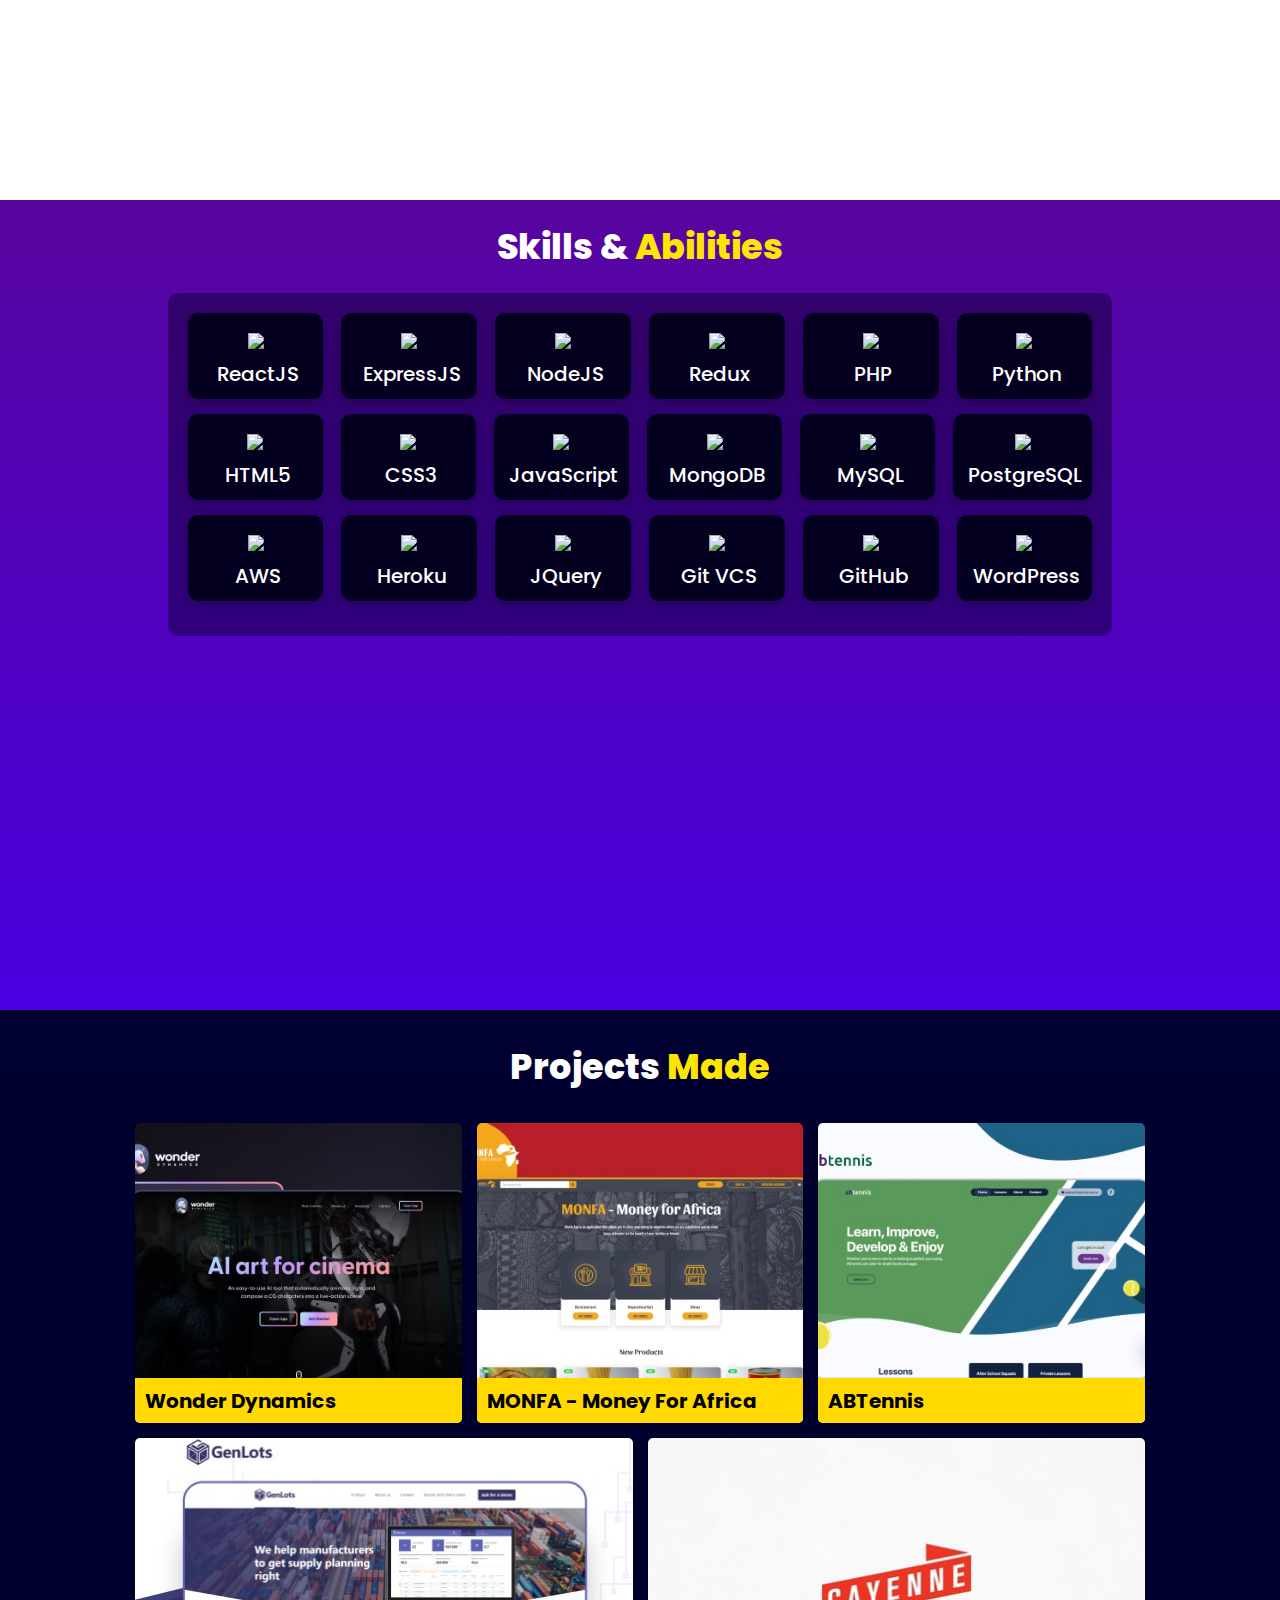
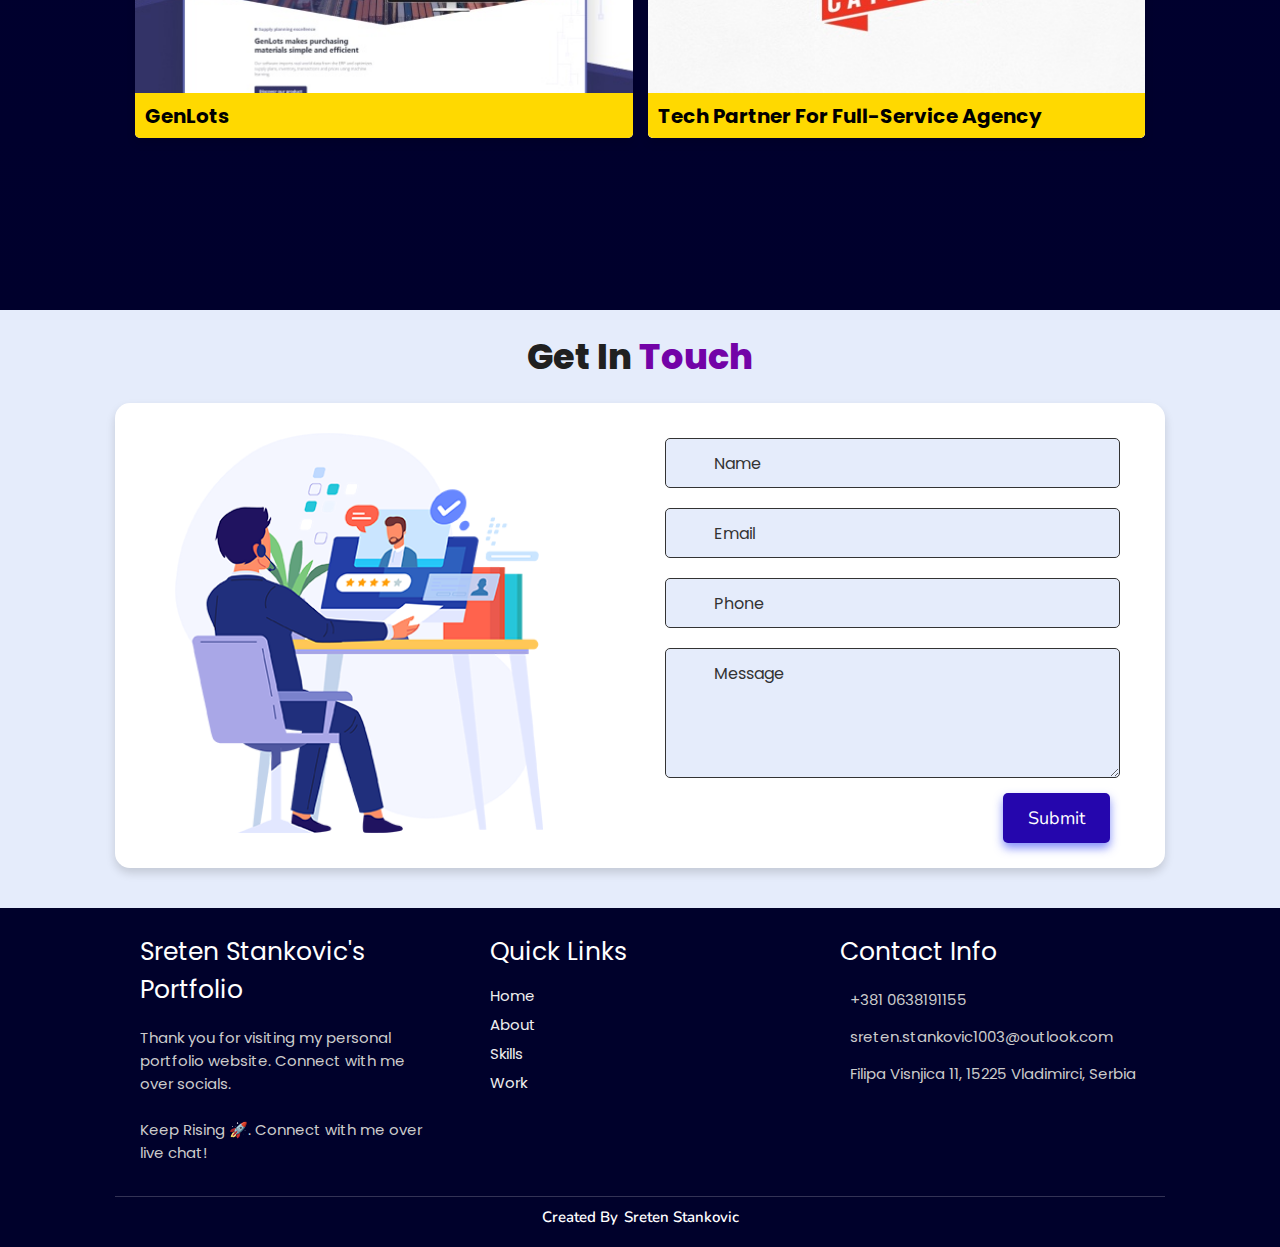
==== commit b1845b54: "Update index.html" ====
--- a/index.html
+++ b/index.html
@@ -289,10 +289,10 @@
       <img draggable="false" src="./assets/images/projects/5.jpg" alt="" />
       <div class="content">
         <div class="tag">
-        <h3>Tačka Povratka Website Design and Development</h3>
+        <h3>Tech Partner for Full-Service Agency</h3>
         </div>
         <div class="desc">
-          <p>Custom website design and development for Tačka Povratka, an informative website dedicated to Serbs in the diaspora who wish to return to Serbia to live, study, or work. I created a comprehensive website flow that makes the user journey intuitive, and user experience satisfactory.We created a comprehensive and elegant website that is information-packed and reliable, but above all - useful to the users who will find the answers to their problems. </p>
+          <p>With our partners at Cayenne, we have worked on over ten projects during 2023 as technological partners, boosting their capabilities to develop fantastic websites. Our primary focus is on the development of websites (React/Next/Node).</p>
         </div>
       </div>
     </div>
